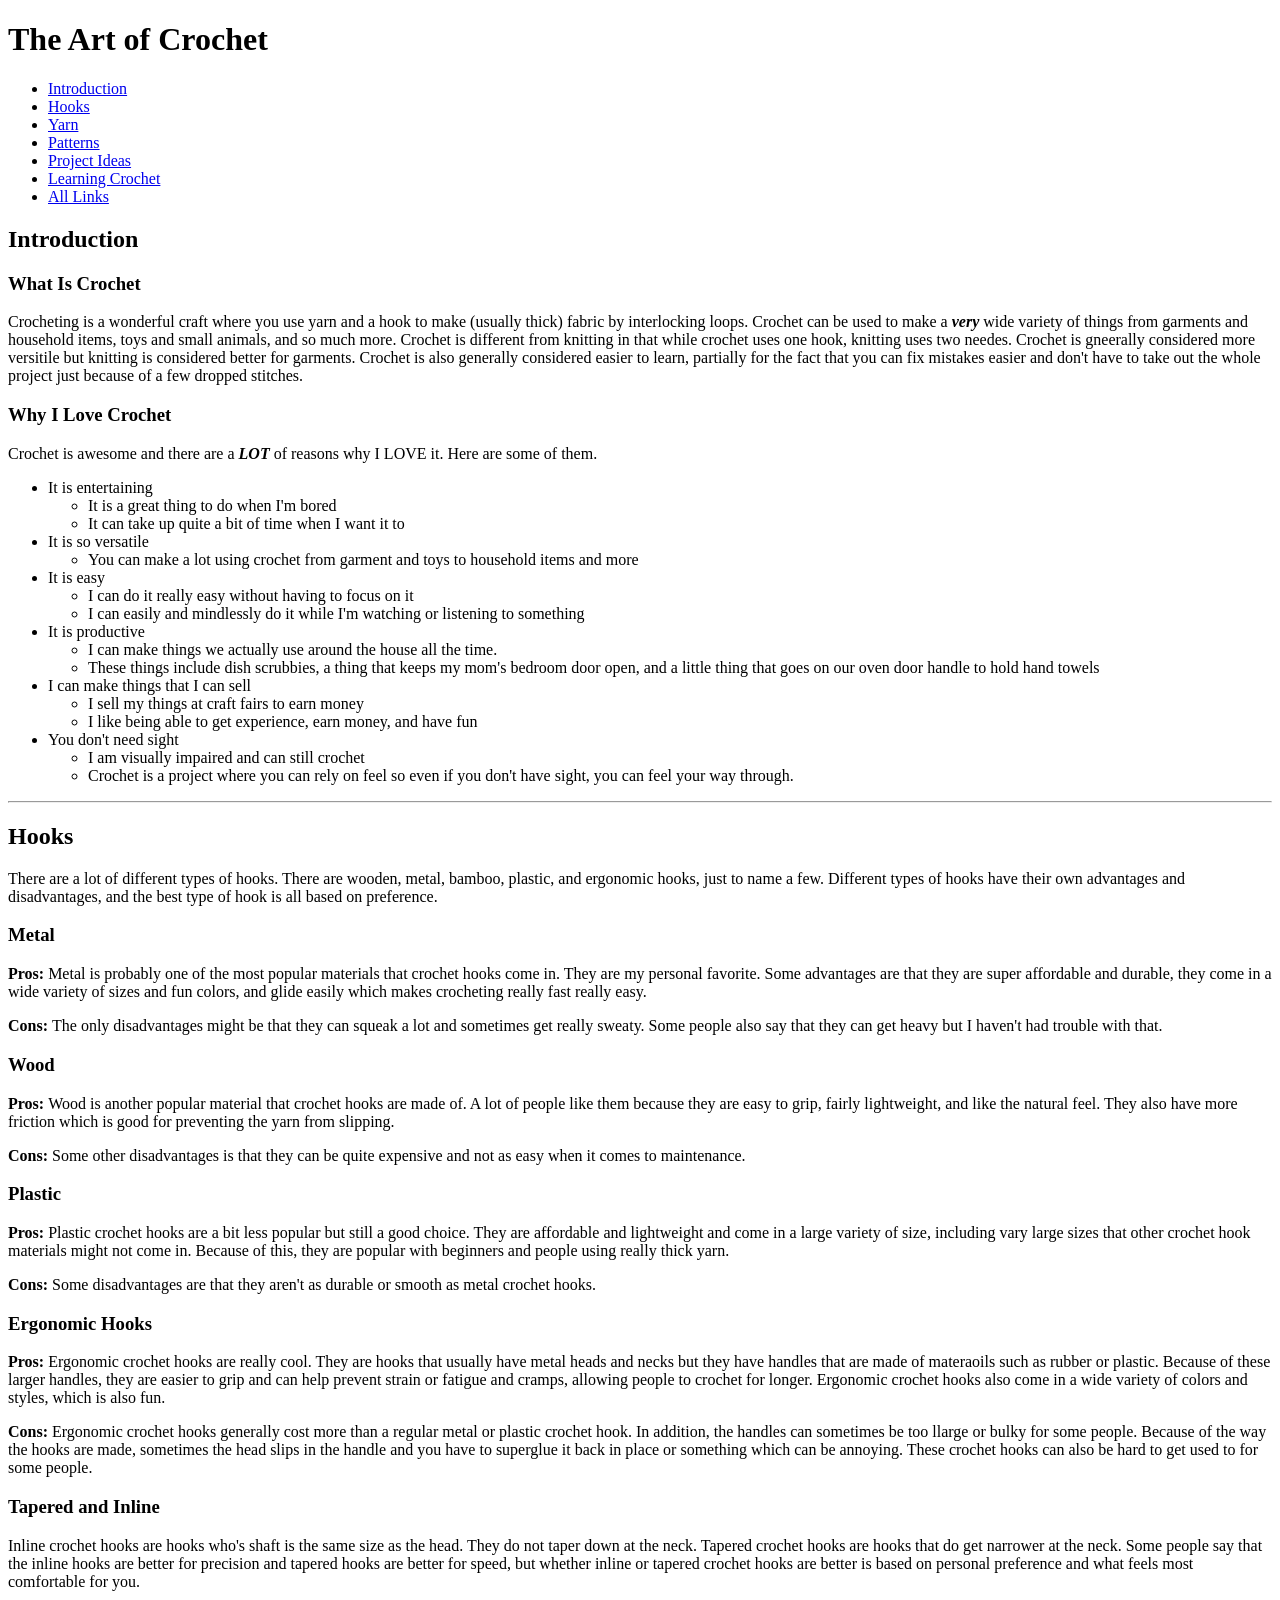
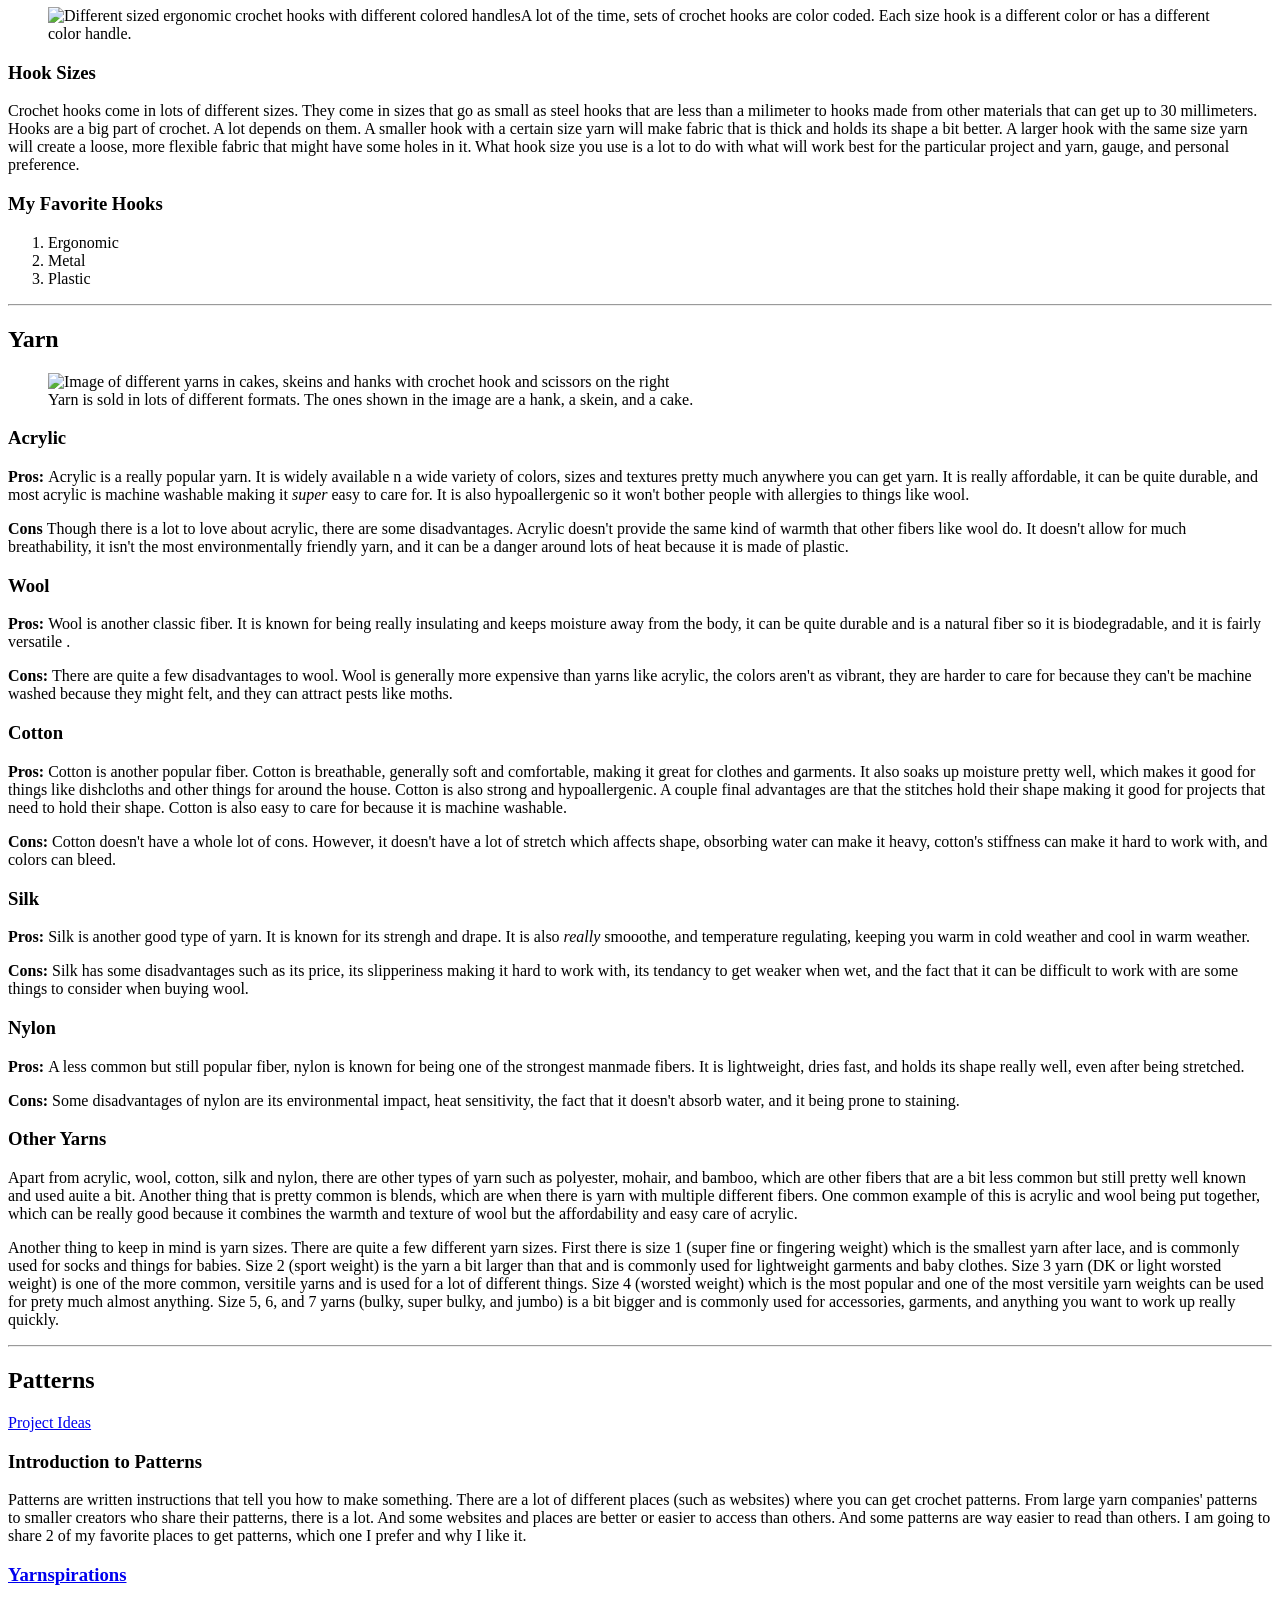
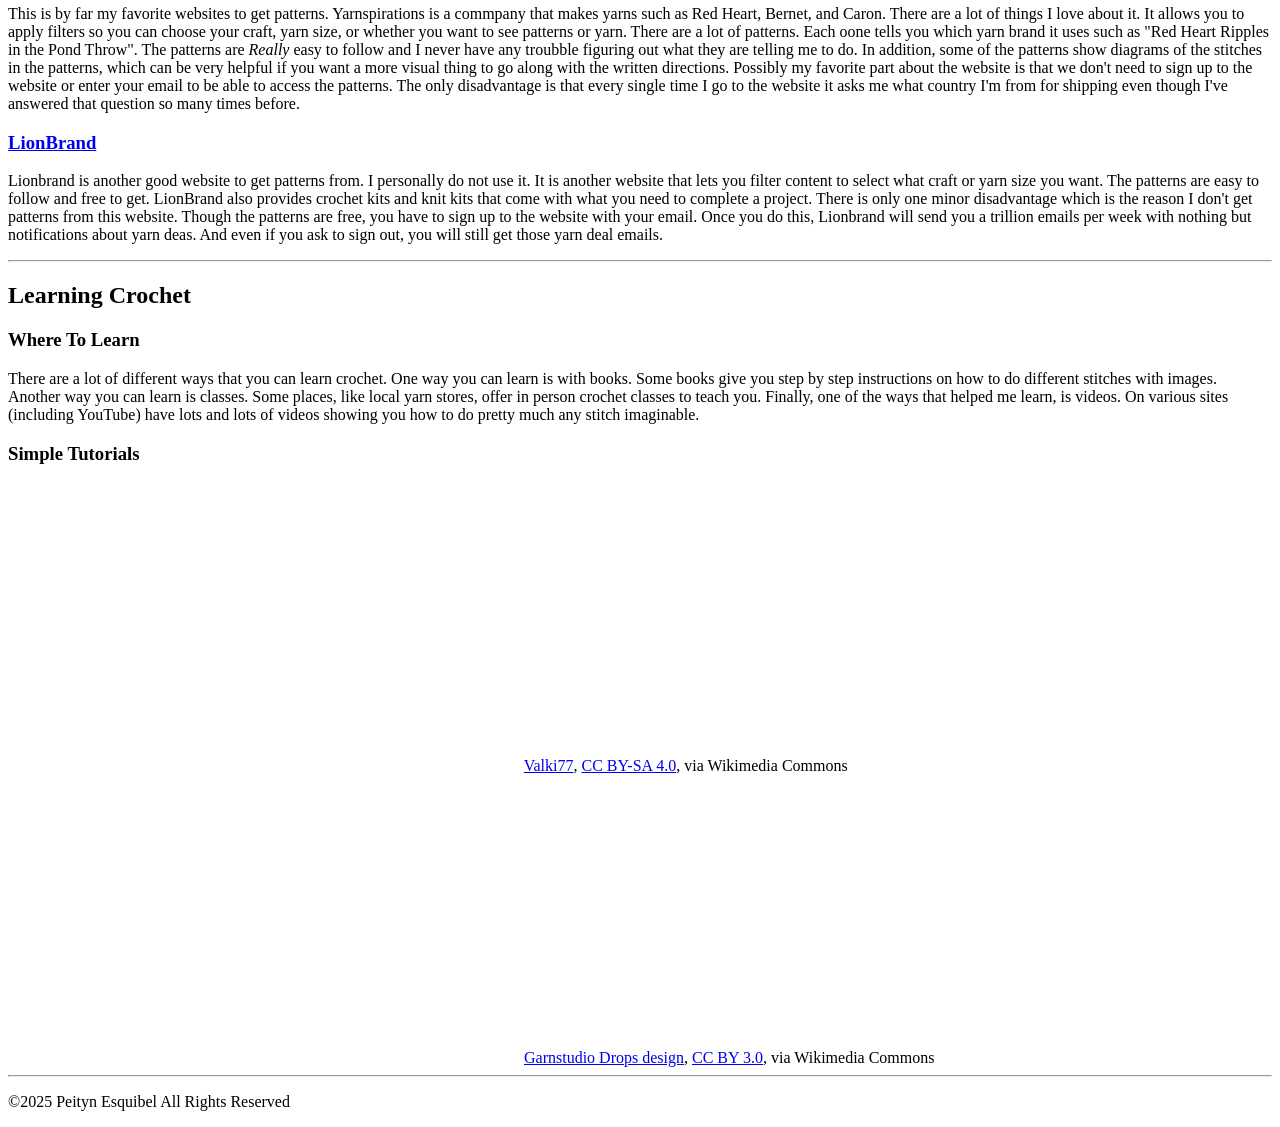
==== index.html @ 26c11d46 "Update and rename Index.html to index.html Changed the i in the file name to a lowercase" ====
<!DOCTYPE html> 
<html> 
<head> 
  <meta charset="utf=8">
  <title>Peityn Unit 5 Project</title> 
  <link rel="stylesheet" href="style.css">
  <link rel="preconnect" href="https://fonts.googleapis.com">
<link rel="preconnect" href="https://fonts.gstatic.com" crossorigin>
<link href="https://fonts.googleapis.com/css2?family=Averia+Serif+Libre:ital,wght@0,300;0,400;0,700;1,300;1,400;1,700&family=Dancing+Script:wght@400..700&display=swap" rel="stylesheet">
</head>
  <meta name="viewport" content="width=device-width" initial-scale=1.0>

<body class="averia-serif-libre-regular">
<header>
  <h1 class="dancing-script">The Art of Crochet</h1>
</header>
<div class="wrapper">
  <div class="sidebar">
  <nav>
    <ul>
	  <li><a href="#Introduction">Introduction</a></li>
	  <li><a href="#Hooks">Hooks</a></li>
	  <li><a href="#Yarn">Yarn</a></li>
	  <li><a href="#Patterns">Patterns</a></li>
	  <li><a href="project_ideas.html">Project Ideas</a></li>
	  <li><a href="#LearningCrochet">Learning Crochet</a></li>
	  <li><a href="All Links.html">All Links</a></li>
	</ul>
  </nav>
  </div>
<div class="main">
<main>
<section>
  <h2 id="Introduction" tabindex="-1">Introduction</h2>
  <h3 id="whatiscrochet" tabindex="-1">What Is Crochet</h3>
  <p>Crocheting is a wonderful craft where you use yarn and a hook to make (usually thick) fabric by interlocking loops. Crochet can be used to make a <strong><em>very</em></strong> wide variety of things from garments and household items, toys and small animals, and so much more. Crochet is different from knitting in that while crochet uses one hook, knitting uses two needes. Crochet is gneerally considered more versitile but knitting is considered better for garments. Crochet is also generally considered easier to learn, partially for the fact that you can fix mistakes easier and don't have to take out the whole project just because of a few dropped stitches. </p>
  <h3 id="whyilovecrochet" tabindex="-1">Why I Love Crochet</h3>
  <p>Crochet is awesome and there are a <em><strong>LOT</strong></em> of reasons why I LOVE it. Here are some of them.</p>
 <ul>
    <li>It is entertaining</li>
	  <ul>
	    <li>It is a great thing to do when I'm bored</li>
		<li>It can take up quite a bit of time when I want it to</li>
	  </ul>
	<li>It is so versatile</li>
	  <ul>
	    <li>You can make a lot using crochet from garment and toys to household items and more</li>
	  </ul>
	<li>It is easy</li>
	  <ul>
	    <li>I can do it really easy without having to focus on it</li>
		<li>I can easily and mindlessly do it while I'm watching or listening to something</li>
	  </ul>
	<li>It is productive</li>
	  <ul>
	    <li>I can make things we actually use around the house all the time.</li>
		<li>These things include dish scrubbies, a thing that keeps my mom's bedroom door open, and a little thing that goes on our oven door handle to hold hand towels</li>
	  </ul>
	<li>I can make things that I can sell</li>
	  <ul>
	    <li>I sell my things at craft fairs to earn money</li>
		<li>I like being able to get experience, earn money, and have fun</li>
	  </ul>
	<li>You don't need sight</li>
	  <ul>
	    <li>I am visually impaired and can still crochet</li>
		<li>Crochet is a project where you can rely on feel so even if you don't have sight, you can feel your way through. </li>
	  </ul>
   </ul>
</section>
<hr>
<section>
  <h2 id="Hooks" tabindex="-1">Hooks</h2>
  <p>There are a lot of different types of hooks. There are wooden, metal, bamboo, plastic, and ergonomic hooks, just to name a few. Different types of hooks have their own advantages and disadvantages, and the best type of hook is all based on preference. 
  <h3 id="metal" tabindex="-1">Metal</h3>
  <p><strong>Pros: </strong>Metal is probably one of the most popular materials that crochet hooks come in. They are my personal favorite. Some advantages are that they are super affordable and durable, they come in a wide variety of sizes and fun colors, and glide easily which makes crocheting really fast really easy.</p>
  <p><strong>Cons: </strong>The only disadvantages might be that they can squeak a lot and sometimes get really sweaty. Some people also say that they can get heavy but I haven't had trouble with that.</p>
  <h3 id="wood" tabindex="-1">Wood</h3>
  <p><strong>Pros: </strong>Wood is another popular material that crochet hooks are made of. A lot of people like them because they are easy to grip, fairly lightweight, and like the natural feel. They also have more friction which is good for preventing the yarn from slipping.</p>
  <p><strong>Cons: </strong>Some other disadvantages is that they can be quite expensive and not as easy when it comes to maintenance. </p>
  <h3 id="plastic" tabindex="-1">Plastic</h3>
  <p><strong>Pros: </strong>Plastic crochet hooks are a bit less popular but still a good choice. They are affordable and lightweight and come in a large variety of size, including vary large sizes that other crochet hook materials might not come in. Because of this, they are popular with beginners and people using really thick yarn.</p>
  <p><strong>Cons:</strong> Some disadvantages are that they aren't as durable or smooth as metal crochet hooks.</p>
  <h3 id="ergonomic" tabindex="-1">Ergonomic Hooks</h3>
  <p><strong>Pros: </strong>Ergonomic crochet hooks are really cool. They are hooks that usually have metal heads and necks but they have handles that are made of materaoils such as rubber or plastic. Because of these larger handles, they are easier to grip and can help prevent strain or fatigue and cramps, allowing people to crochet for longer. Ergonomic crochet hooks also come in a wide variety of colors and styles, which is also fun.</p>
  <p><strong>Cons:</strong> Ergonomic crochet hooks generally cost more than a regular metal or plastic crochet hook. In addition, the handles can sometimes be too llarge or bulky for some people. Because of the way the hooks are made, sometimes the head slips in the handle and you have to superglue it back in place or something which can be annoying. These crochet hooks can also be hard to get used to for some people. 
  <h3 id="taperedandinline" tabindex="-1">Tapered and Inline</h3>
  <p>Inline crochet hooks are hooks who's shaft is the same size as the head. They do not taper down at the neck. Tapered crochet hooks are hooks that do get narrower at the neck. Some people say that the inline hooks are better for precision and tapered hooks are better for speed, but whether inline or tapered crochet hooks are better is based on personal preference and what feels most comfortable for you.</p>
</section>
<section>
   <figure><img src="https://media.istockphoto.com/id/1270649618/photo/crochet-needles.jpg?s=2048x2048&w=is&k=20&c=kgBVEA3wsOSxVrIxVQvu-FNpWqi7jMq0jNkDxU8oBSI=" 
  alt="Different sized ergonomic crochet hooks with different colored handles"
  <figcaption>A lot of the time, sets of crochet hooks are color coded. Each size hook is a different color or has a different color handle.</figcaption></figure>
  <h3 id="hooksizes">Hook Sizes</h3>
  <p>Crochet hooks come in lots of different sizes. They come in sizes that go as small as steel hooks that are less than a milimeter to hooks made from other materials that can get up to 30 millimeters. Hooks are a big part of crochet. A lot depends on them. A smaller hook with a certain size yarn will make fabric that is thick and holds its shape a bit better. A larger hook with the same size yarn will create a loose, more flexible fabric that might have some holes in it. What hook size you use is a lot to do with what will work best for the particular project and yarn, gauge, and personal preference.</p>
</section>
<section>
  <h3 id="myfavoritehooks" tabindex="-1">My Favorite Hooks</h3>
  <ol>
    <li>Ergonomic</li>
	<li>Metal</li>
	<li>Plastic</li>
  </ol>
</section>
  <hr>
<section>
  <h2 id="Yarn" tabindex="-1">Yarn</h2>
  <figure><img src="https://images.pexels.com/photos/2767667/pexels-photo-2767667.jpeg?_gl=1*1ynjlus*_ga*NDg3NTEyMjY0LjE3NjE3NTUzNTE.*_ga_8JE65Q40S6*czE3NjE3NTUzNTAkbzEkZzEkdDE3NjE3NTYxMTYkajU5JGwwJGgw"
  width="500" length="500"
  alt="Image of different yarns in cakes, skeins and hanks with crochet hook and scissors on the right">
  <figcaption>Yarn is sold in lots of different formats. The ones shown in the image are a hank, a skein, and a cake.</figcaption></figure>
  <h3 id="acrylic" tabindex="-1">Acrylic</h3>
  <p><strong>Pros: </strong>Acrylic is a really popular yarn. It is widely available n a wide variety of colors, sizes and textures pretty much anywhere you can get yarn. It is really affordable, it can be quite durable, and most acrylic is machine washable making it <em>super</em> easy to care for. It is also hypoallergenic so it won't bother people with allergies to things like wool.</p>
  <p><strong>Cons </strong>Though there is a lot to love about acrylic, there are some disadvantages. Acrylic doesn't provide the same kind of warmth that other fibers like wool do. It doesn't allow for much breathability, it isn't the most environmentally friendly yarn, and it can be a danger around lots of heat because it is made of plastic. 
</section>
<section>
  <h3 id="wool" tabindex="-1">Wool</h3>
  <p><strong>Pros: </strong>Wool is another classic fiber. It is known for being really insulating and keeps moisture away from the body, it can be quite durable and is a natural fiber so it is biodegradable, and it is fairly versatile .</p>
  <p><strong>Cons: </strong>There are quite a few disadvantages to wool. Wool is generally more expensive than yarns like acrylic, the colors aren't as vibrant, they are harder to care for because they can't be machine washed because they might felt, and they can attract pests like moths.</p>
</section>
<section>
  <h3 id="cotton" taabindex="=1">Cotton</h3>
  <p><strong>Pros: </strong>Cotton is another popular fiber. Cotton is breathable, generally soft and comfortable, making it great for clothes and garments. It also soaks up moisture pretty well, which makes it good for things like dishcloths and other things for around the house. Cotton is also strong and hypoallergenic. A couple final advantages are that the stitches hold their shape making it good for projects that need to hold their shape. Cotton is also easy to care for because it is machine washable. </p>
  <p><strong>Cons: </strong>Cotton doesn't have a whole lot of cons. However, it doesn't have a lot of stretch which affects shape, obsorbing water can make it heavy, cotton's stiffness can make it hard to work with, and colors can bleed. 
</section>
<section>
  <h3 id="silk" tabindex="-1">Silk</h3>
  <p><strong>Pros: </strong>Silk is another good type of yarn. It is known for its strengh and drape. It is also <em>really</em> smooothe, and temperature regulating, keeping you warm in cold weather and cool in warm weather.</p>
  <p><strong>Cons: </strong>Silk has some disadvantages such as its price, its slipperiness making it hard to work with, its tendancy to get weaker when wet, and the fact that it can be difficult to work with are some things to consider when buying wool.</p>
</section>
<section>
  <h3 id="nylon"tabindex="-1">Nylon</h3>
  <p><strong>Pros: </strong> A less common but still popular fiber, nylon is known for being one of the strongest manmade fibers. It is lightweight, dries fast, and holds its shape really well, even after being stretched.</p>
  <p><strong>Cons: </strong>Some disadvantages of nylon are its environmental impact, heat sensitivity, the fact that it doesn't absorb water, and it being prone to staining.</p>
</section>
<section>
  <h3 id="otheryarns" tabindex="-1">Other Yarns</h3>
  <p>Apart from acrylic, wool, cotton, silk and nylon, there are other types of yarn such as polyester, mohair, and bamboo, which are other fibers that are a bit less common but still pretty well known and used auite a bit. Another thing that is pretty common is blends, which are when there is yarn with multiple different fibers. One common example of this is acrylic and wool being put together, which can be really good because it combines the warmth and texture of wool but the affordability and easy care of acrylic.</p>
  <p>Another thing to keep in mind is yarn sizes. There are quite a few different yarn sizes. First there is size 1 (super fine or fingering weight) which is the smallest yarn after lace, and is commonly used for socks and things for babies. Size 2 (sport weight) is the yarn a bit larger than that and is commonly used for lightweight garments and baby clothes. Size 3 yarn (DK or light worsted weight) is one of the more common, versitile yarns and is used for a lot of different things. Size 4 (worsted weight) which is the most popular and one of the most versitile yarn weights can be used for prety much almost anything. Size 5, 6, and 7 yarns (bulky, super bulky, and jumbo) is a bit bigger and is commonly used for accessories, garments, and anything you want to work up really quickly. 
</section>
<hr>
<section>
  <h2 id="Patterns" tabindex="-1">Patterns </h2>
  <a href="project_ideas.html"> Project Ideas </a>
  <h3 id="introductiontopatterns" tabindex="-1">Introduction to Patterns</h3>
  <p>Patterns are written instructions that tell you how to make something. There are a lot of different places (such as websites) where you can get crochet patterns. From large yarn companies' patterns to smaller creators who share their patterns, there is a lot. And some websites and places are better or easier to access than others. And some patterns are way easier to read than others. I am going to share 2 of my favorite places to get patterns, which one I prefer and why I like it.</p>
  <h3 id="Yarnspirations" tabindex="-1"><a href="https://www.yarnspirations.com/search?q=red%20heart%20granny%20square%20&type=null&filter.p.product_type=Yarn&sort_by=relevance&utm_source=google&utm_medium=cpc&utm_campaign=US&CA_Sales_Sales_PMax_NP&utm_ad=&utm_term=&matchtype=&device=c&GeoLoc=9033604&placement=&network=x&campaign_id=22011502714&adset_id=&ad_id=&ad_type=&item_id=&product_country=&gclid=EAIaIQobChMIo9jtxOnOkAMVeymtBh0exiKvEAAYASAAEgKMEPD_BwE&gad_source=1&gad_campaignid=22001283003&gbraid=0AAAAADiw73IMPq4F6leYvfWLqVcfFZuQR&gclid=EAIaIQobChMIo9jtxOnOkAMVeymtBh0exiKvEAAYASAAEgKMEPD_BwE">Yarnspirations</a></h3>
  <p>This is by far my favorite websites to get patterns. Yarnspirations is a commpany that makes yarns such as Red Heart, Bernet, and Caron. There are a lot of things I love about it. It allows you to apply filters so you can choose your craft, yarn size, or whether you want to see patterns or yarn. There are a lot of patterns. Each oone tells you which yarn brand it uses such as "Red Heart Ripples in the Pond Throw". The patterns are <em>Really</em> easy to follow and I never have any troubble figuring out what they are telling me to do. In addition, some of the patterns show diagrams of the stitches in the patterns, which can be very helpful if you want a more visual thing to go along with the written directions. Possibly my favorite part about the website is that we don't need to sign up to the website or enter your email to be able to access the patterns. The only disadvantage is that every single time I go to the website it asks me what country I'm from for shipping even though I've answered that question so many times before. 
  <h3 id="LionBrand" tabindex="-1"><a href="https://www.lionbrand.com/">LionBrand</a></h3>
  <p>Lionbrand is another good website to get patterns from. I personally do not use it. It is another website that lets you filter content to select what craft or yarn size you want. The patterns are easy to follow and free to get. LionBrand also provides crochet kits and knit kits that come with what you need to complete a project. There is only one minor disadvantage which is the reason I don't get patterns from this website. Though the patterns are free, you have to sign up to the website with your email. Once you do this, Lionbrand will send you a trillion emails per week with nothing but notifications about yarn deas. And even if you ask to sign out, you will still get those yarn deal emails.</p>
</section>
<hr>
<section>
  <h2 id="LearningCrochet" tabindex="-1">Learning Crochet</a></h2>
  <h3 id="wheretolearn" tabindex="-1"> Where To Learn</a></h3>
  <p>There are a lot of different ways that you can learn crochet. One way you can learn is with books. Some books give you step by step instructions on how to do different stitches with images. Another way you can learn is classes. Some places, like local yarn stores, offer in person crochet classes to teach you. Finally, one of the ways that helped me learn, is videos. On various sites (including YouTube) have lots and lots of videos showing you how to do pretty much any stitch imaginable.</p>
  <h3 id="simpletutorials" tabindex="-1">Simple Tutorials</a></h3>
  <iframe src="https://commons.wikimedia.org/wiki/File:Magiczne_k%C3%B3%C5%82ko,_crochet_magic_ring.webm?embedplayer=yes" width="512" height="288" frameborder="0" loading="lazy" allow="autoplay; picture-in-picture" allowfullscreen></iframe>
	<a href="https://commons.wikimedia.org/wiki/File:Magiczne_k%C3%B3%C5%82ko,_crochet_magic_ring.webm">Valki77</a>, <a href="https://creativecommons.org/licenses/by-sa/4.0">CC BY-SA 4.0</a>, via Wikimedia Commons
  <br>
	<iframe src="https://commons.wikimedia.org/wiki/File:How_to_do_Tunisian_(Afghan)_crochet.webm?embedplayer=yes" width="512" height="288" frameborder="0" loading="lazy" allow="autoplay; picture-in-picture" allowfullscreen></iframe>
	<a href="https://commons.wikimedia.org/wiki/File:How_to_do_Tunisian_(Afghan)_crochet.webm">Garnstudio Drops design</a>, <a href="https://creativecommons.org/licenses/by/3.0">CC BY 3.0</a>, via Wikimedia Commons<br>
</section>
</main>
  </div>
</div>
<hr>
<footer>
  <p>&copy;2025 Peityn Esquibel All Rights Reserved</p>
  <p>
</footer>
  </body>
  </html>
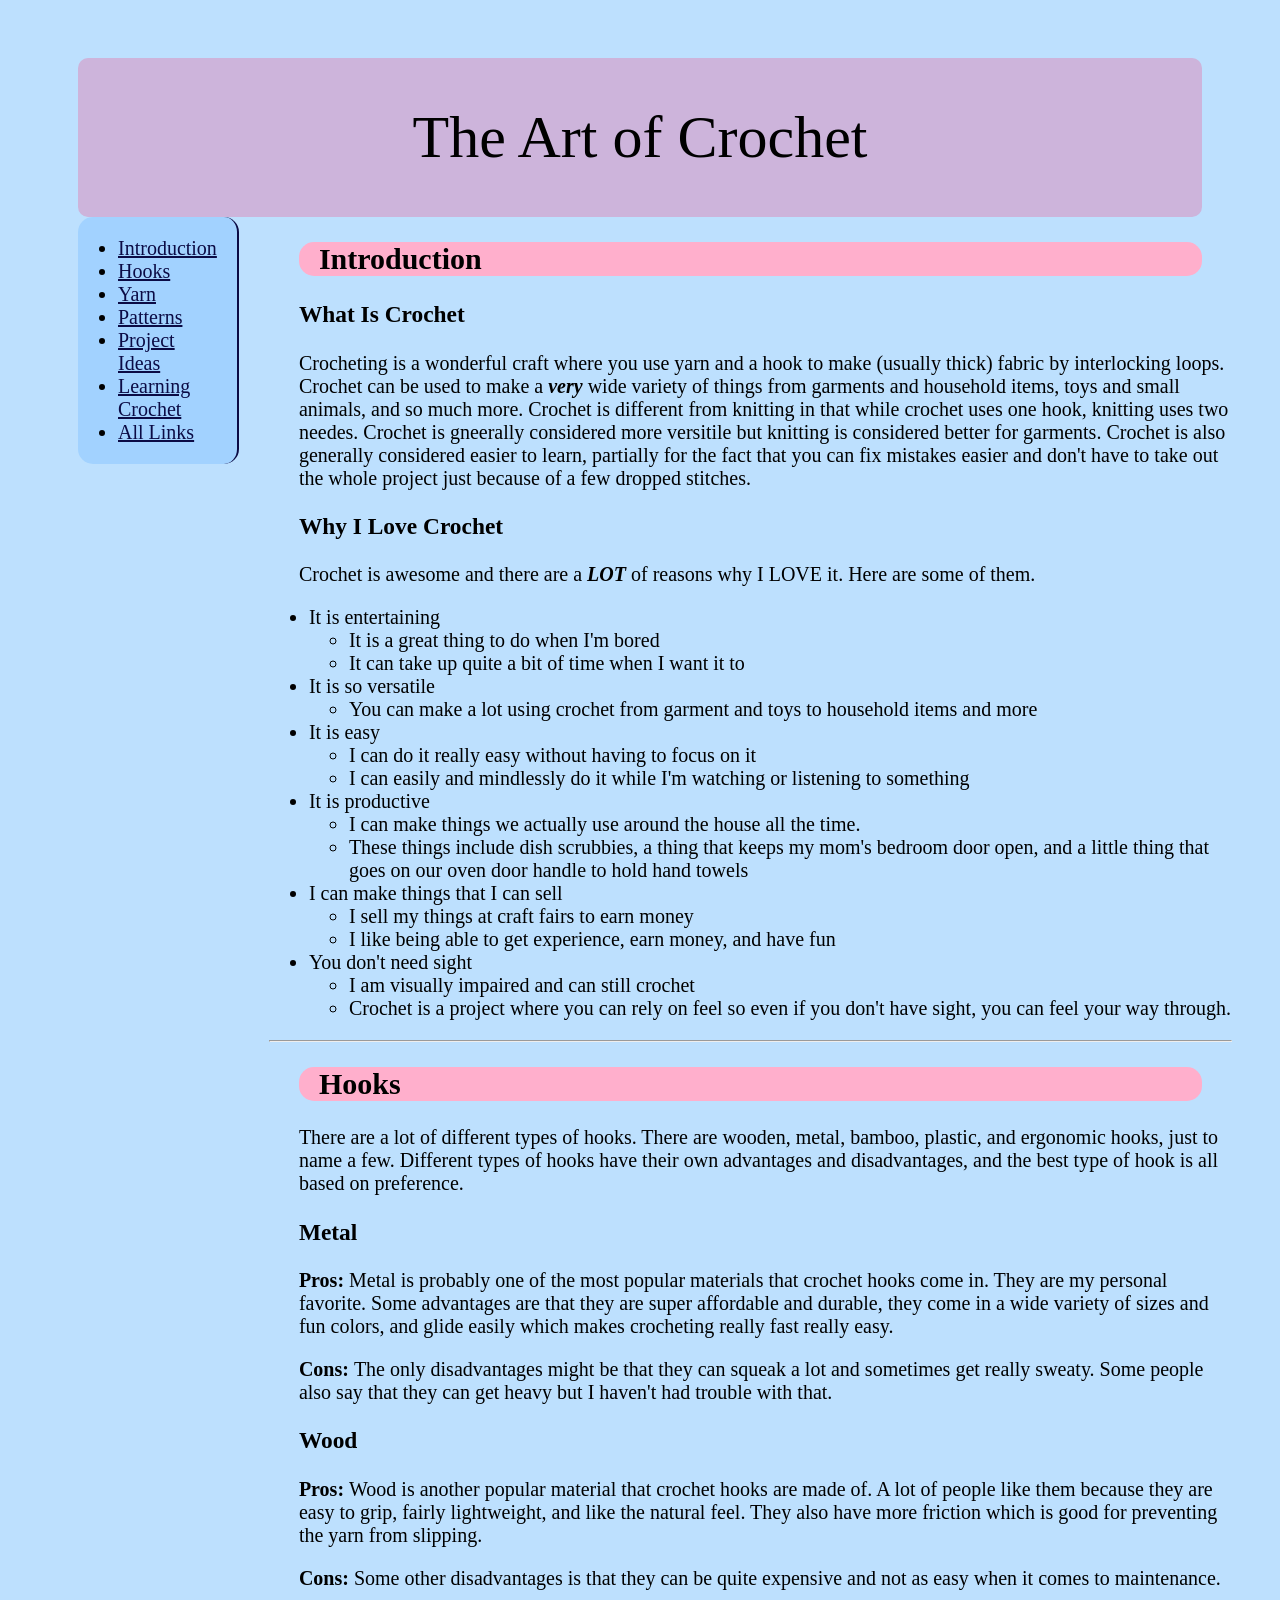
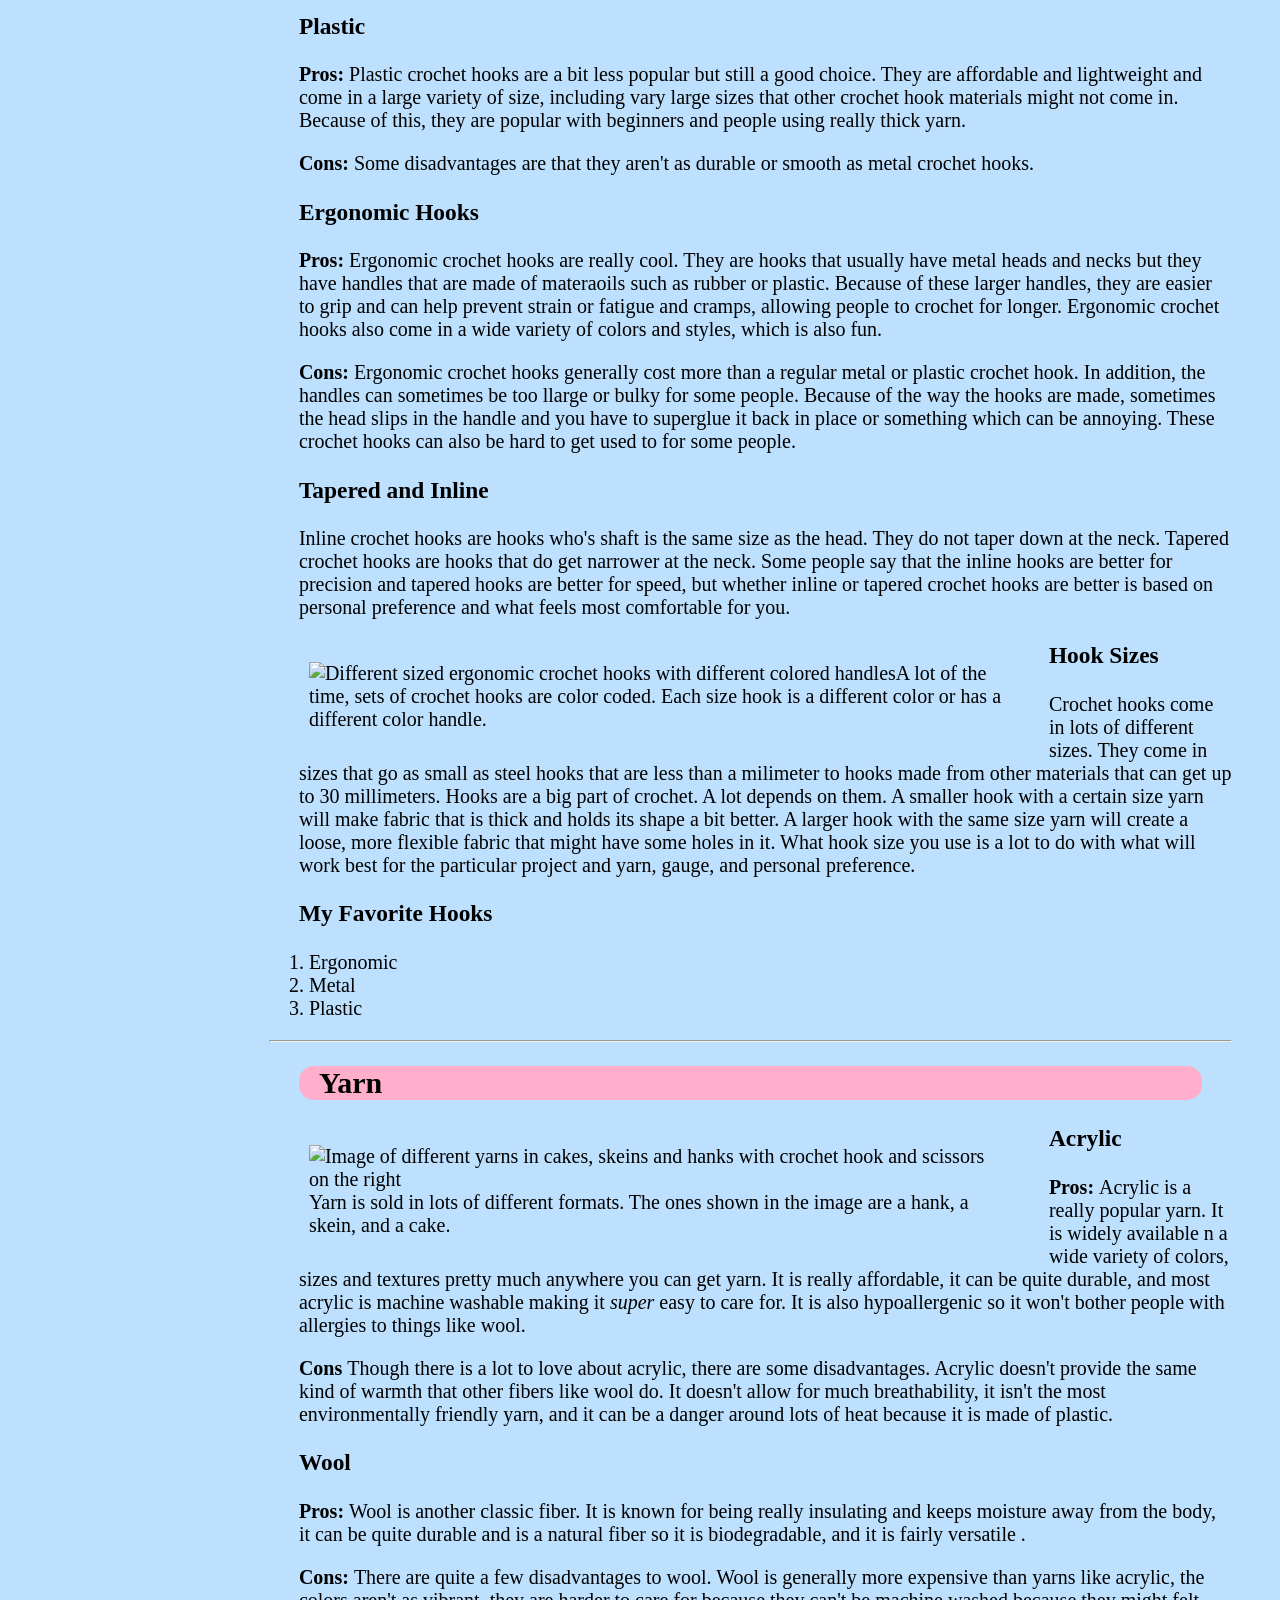
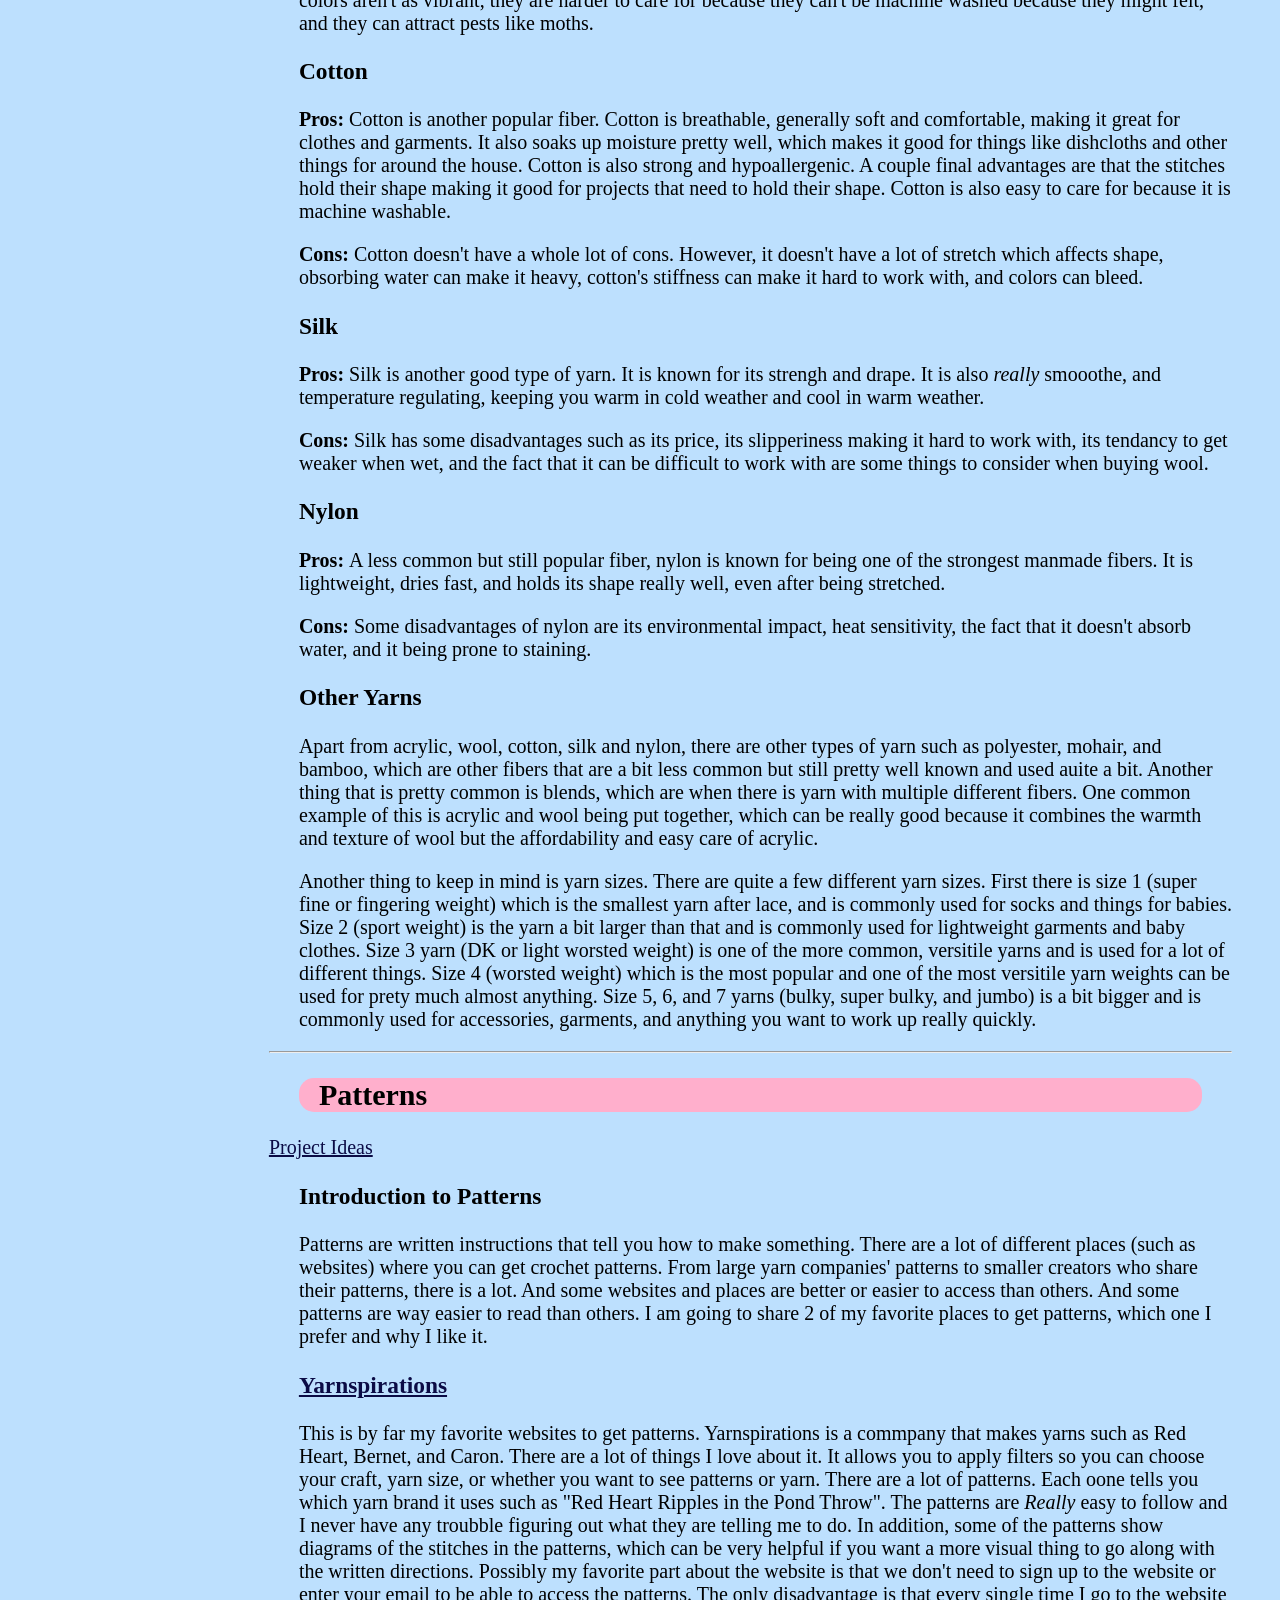
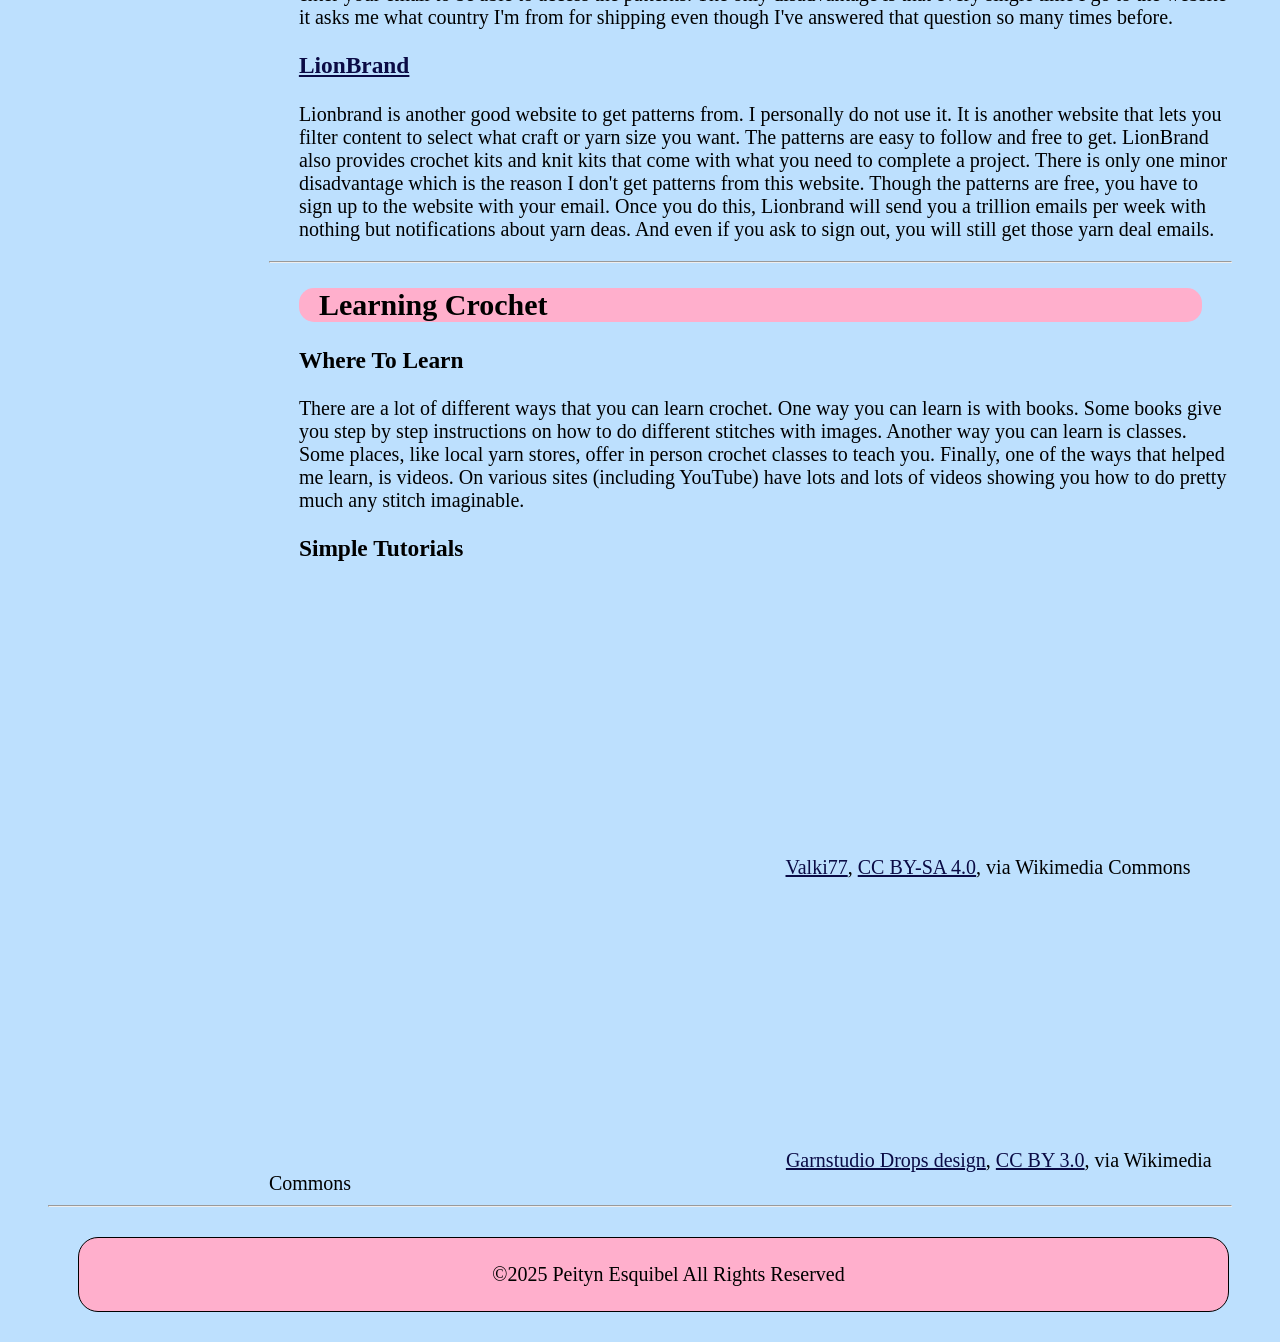
==== commit ad1f9eed: "Update index.html Added meta viewport tag to head" ====
--- a/index.html
+++ b/index.html
@@ -8,7 +8,7 @@
 <link rel="preconnect" href="https://fonts.gstatic.com" crossorigin>
 <link href="https://fonts.googleapis.com/css2?family=Averia+Serif+Libre:ital,wght@0,300;0,400;0,700;1,300;1,400;1,700&family=Dancing+Script:wght@400..700&display=swap" rel="stylesheet">
 </head>
-  <meta name="viewport" content="width=device-width" initial-scale=1.0>
+<meta name="viewport" content="width=device-width, initial-scale=1.0">
 
 <body class="averia-serif-libre-regular">
 <header>
@@ -172,3 +172,4 @@
   </body>
   </html>
   
+
--- a/style.css
+++ b/style.css
@@ -0,0 +1,100 @@
+body { 
+    font-size: 20px;
+	background-color: #bde0fe;
+	padding-top: 50px;
+    padding-left: 40px;
+    padding-right: 40px;
+} 
+.wrapper { 
+    display: flex;
+	gap: 30px;
+	align-items: start;
+} 
+.sidebar { 
+    width: 30%;
+	border-right: 2px solid #0b0b45;
+	border-radius: 15px;
+	background-color: #a2d2ff;
+	padding-right: 20px;
+	position: sticky;
+	top: 0;
+	margin-left: 30px;
+} 
+
+header {
+	text-align: center;
+	background-color: #cdb4db;
+	padding-top: 5px;
+	padding-bottom: 5px;
+	margin-left: 30px;
+	margin-right: 30px;
+	border-radius: 10px;
+	font-size: 30px;
+} 
+figure { 
+	width: 700px;
+	float: left;
+} 
+img { 
+    width: 100%;
+} 
+section { 
+    clear: both;
+} 
+h2 { 
+    background-color: #ffafcc;
+	padding-left: 20px;
+	border-radius: 15px;
+	margin-right: 30px;
+	margin-left: 30px;
+} 
+footer { 
+    text-align: center;
+} 
+a {
+	color: #0b0b45;
+} 
+.gallerywrapper { 
+    display: flex;
+	gap: 20px;
+	flex-wrap: wrap;
+} 
+.gallerywrapper img { 
+	max-height: 100%;
+	min-width: 100%;
+	object-fit: cover;
+	vertical-align: bottom;
+} 
+.gallerywrapper li { 
+    height: 40vh;
+	flex-grow: 1;
+	list-style-type: none;
+} 
+footer {
+	background-color: #ffafcc;
+	padding-top: 5px;
+	padding-bottom: 5px;
+	margin-left: 30px;
+	margin-right: 3px;
+	margin-top: 30px;
+	margin-bottom: 30px;
+	border: 1px solid black;
+	border-radius: 20px;
+} 
+
+.dancing-script {
+  font-family: "Dancing Script", cursive;
+  font-optical-sizing: auto;
+  font-weight: 200;
+  font-style: normal;
+}
+.averia-serif-libre-regular {
+  font-family: "Averia Serif Libre", serif;
+  font-weight: 400;
+  font-style: normal;
+}
+p {
+	margin-left: 30px;
+} 
+h3{
+	margin-left: 30px;
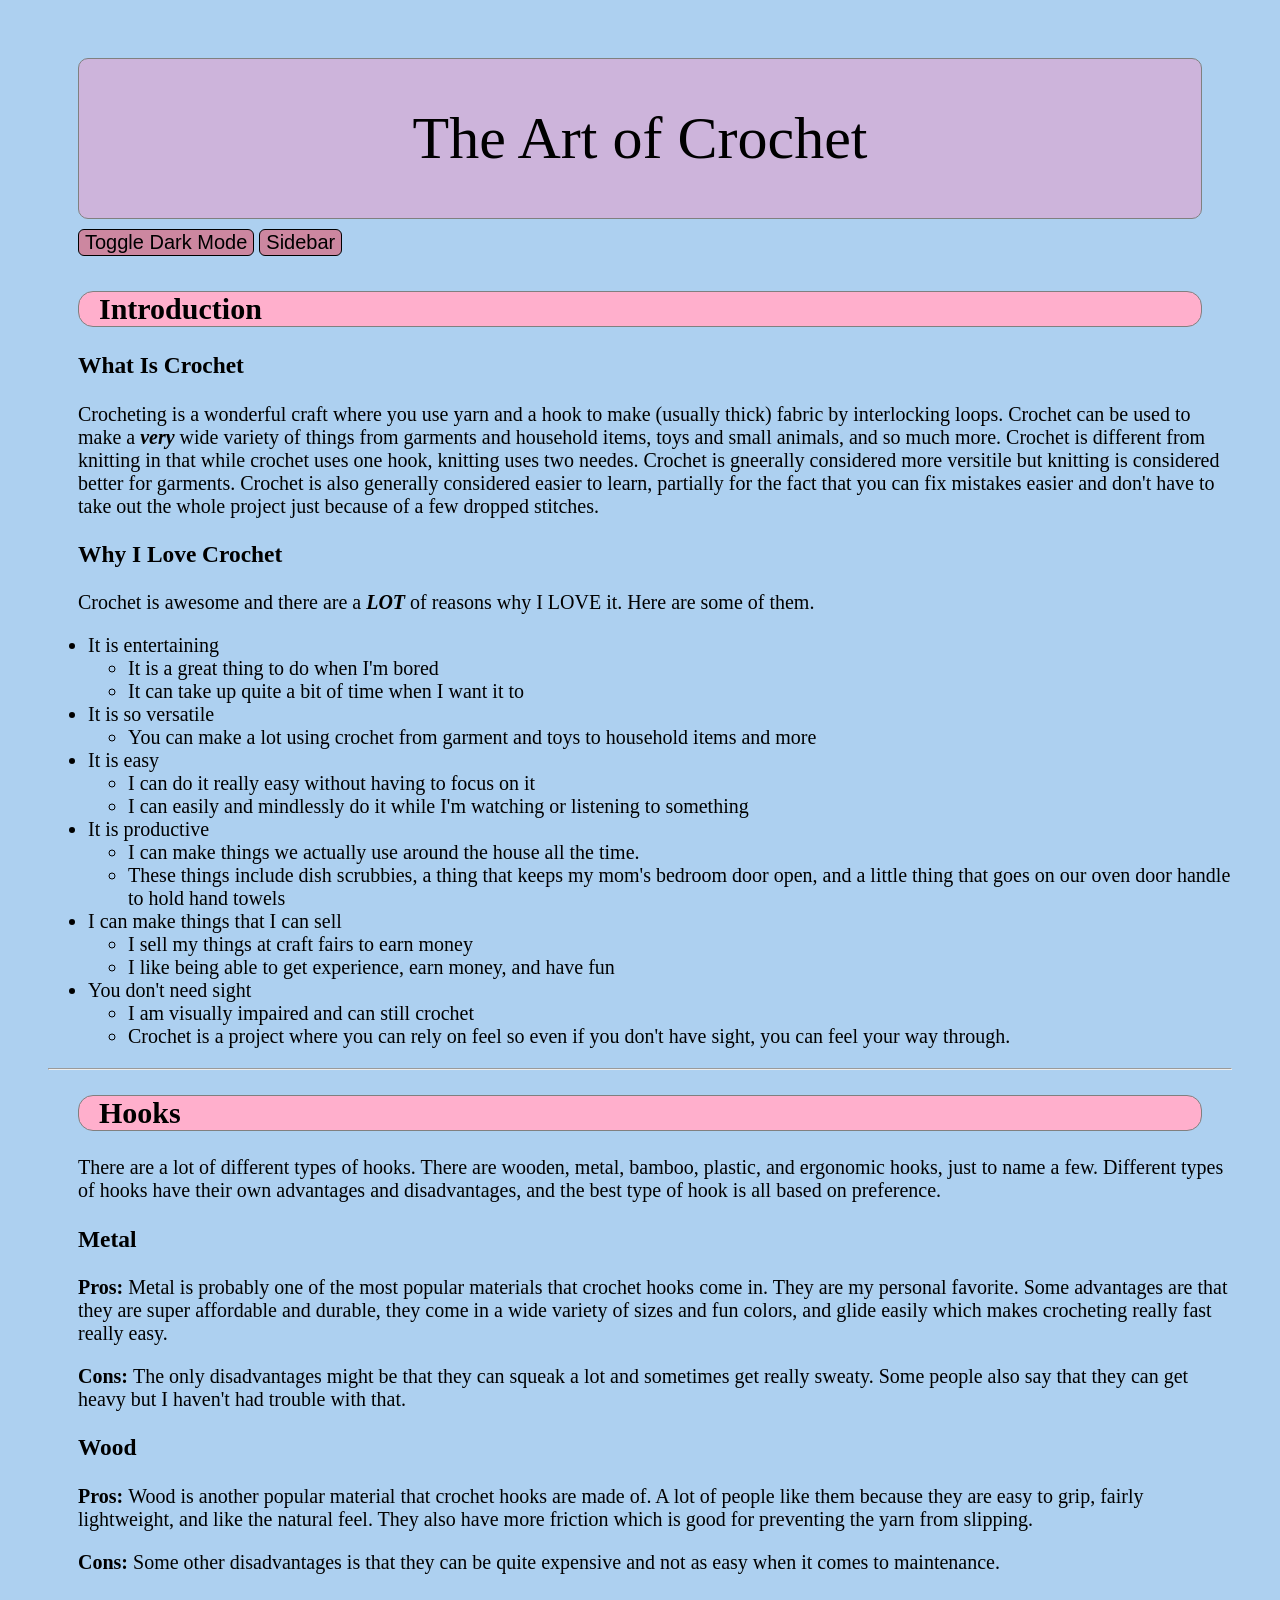
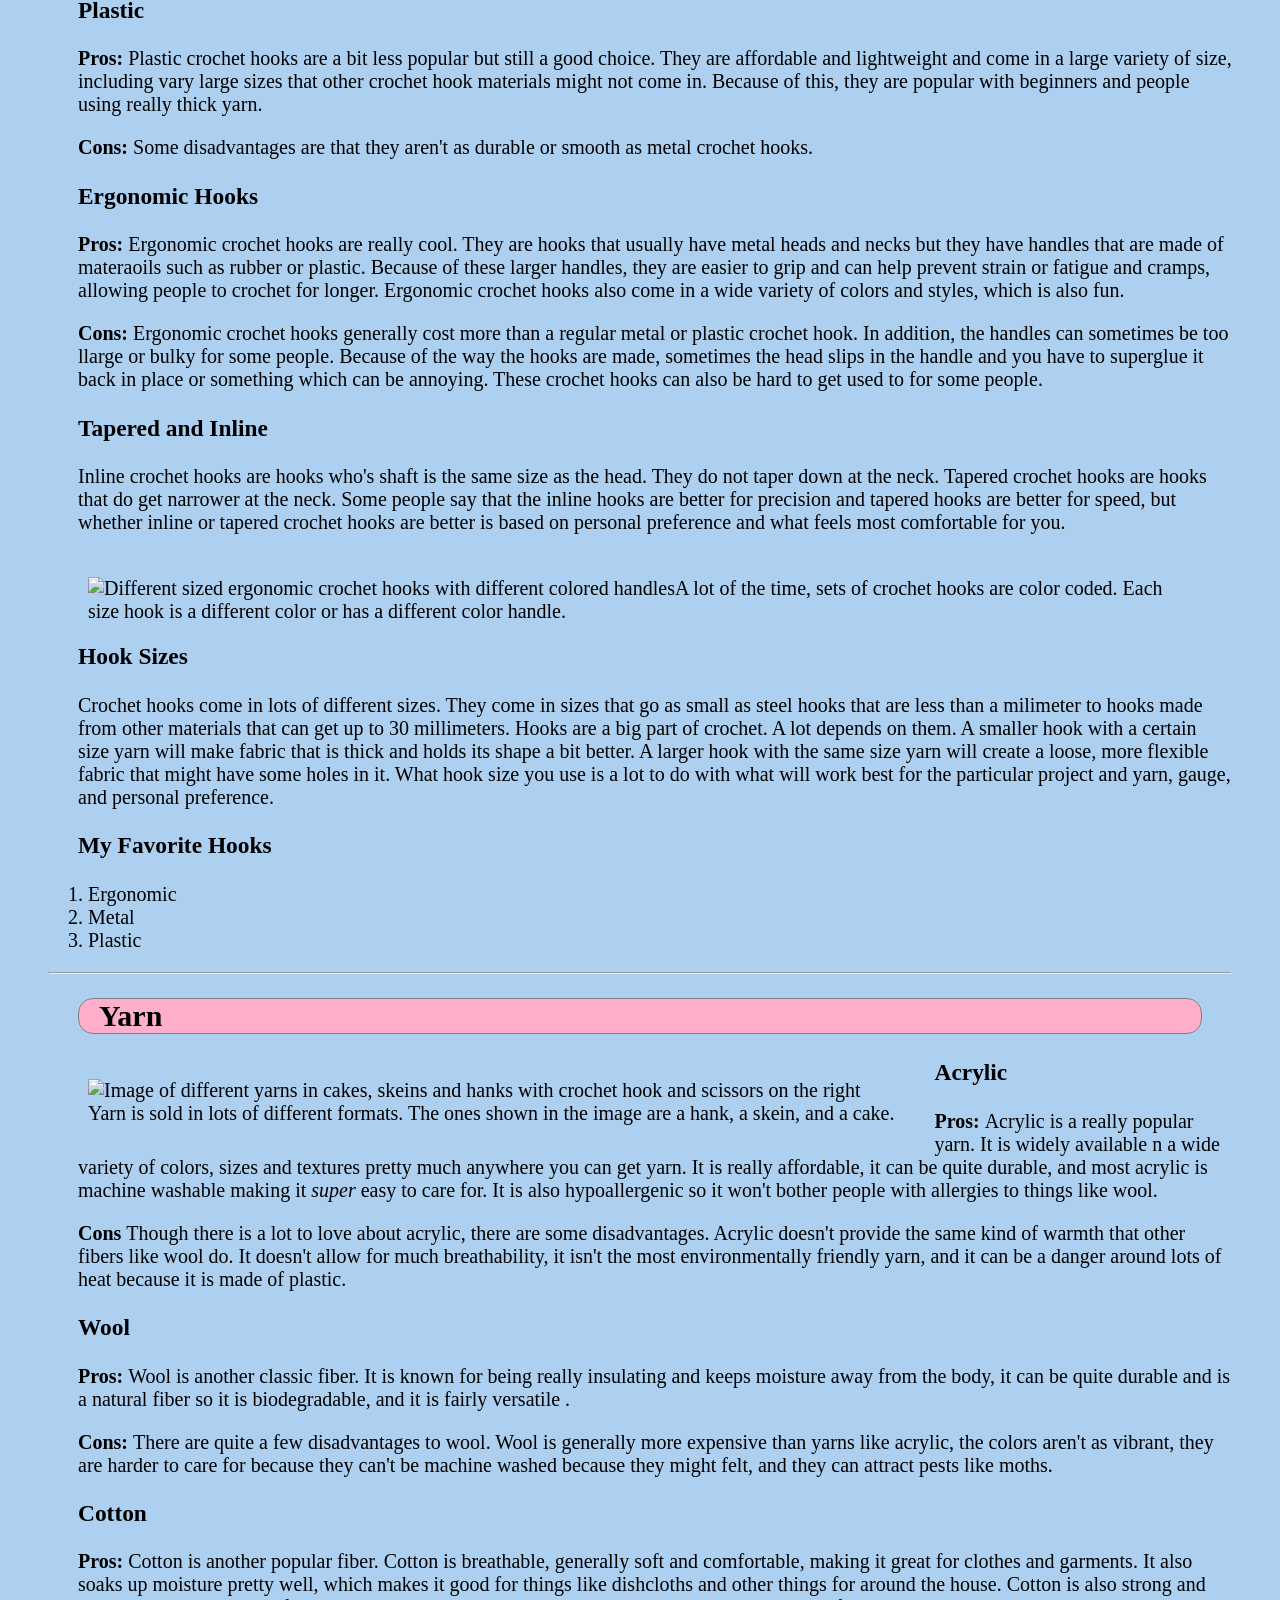
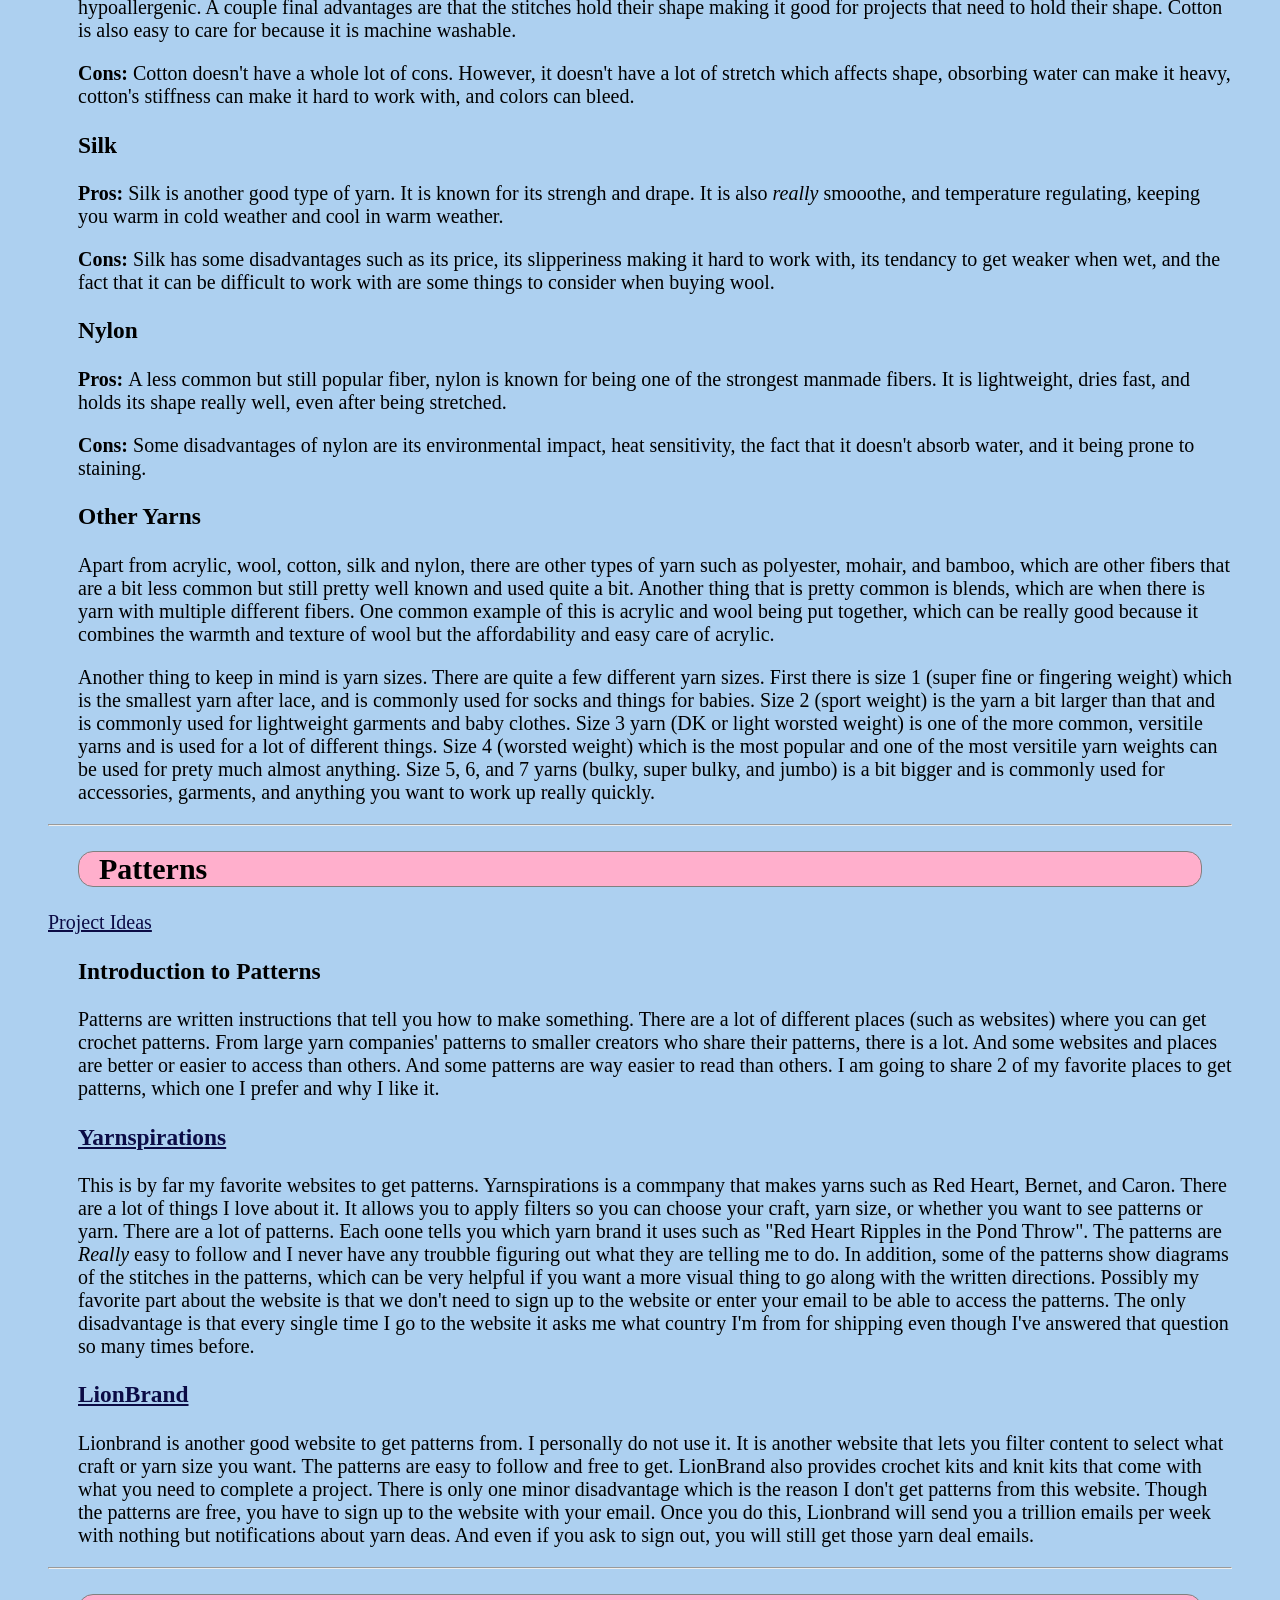
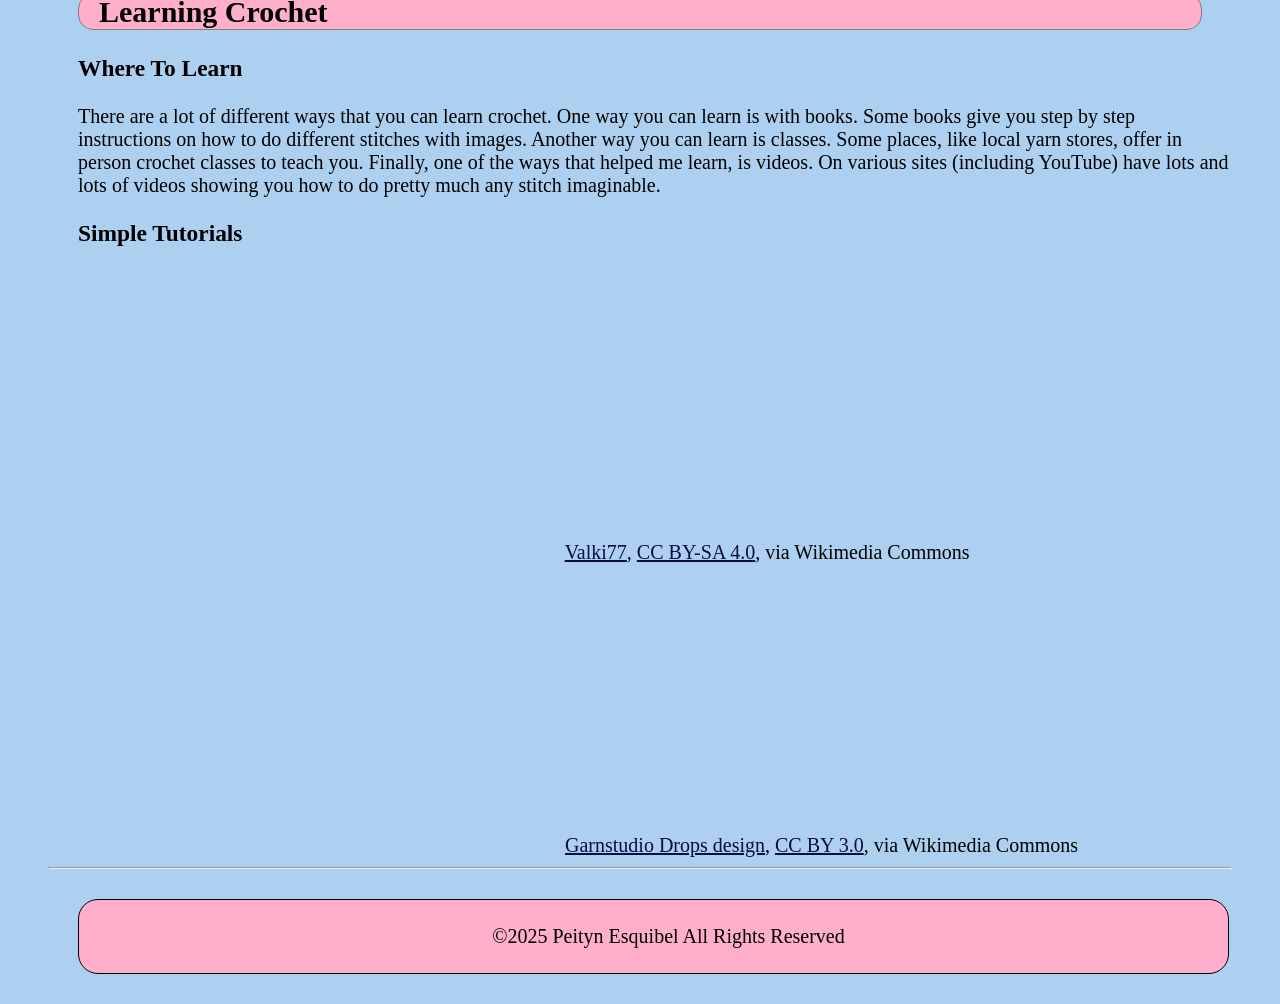
==== commit 76cc5ee5: "Add files via upload" ====
--- a/index.html
+++ b/index.html
@@ -5,17 +5,20 @@
   <title>Peityn Unit 5 Project</title> 
   <link rel="stylesheet" href="style.css">
   <link rel="preconnect" href="https://fonts.googleapis.com">
-<link rel="preconnect" href="https://fonts.gstatic.com" crossorigin>
+  <link rel="preconnect" href="https://fonts.gstatic.com" crossorigin>
+
 <link href="https://fonts.googleapis.com/css2?family=Averia+Serif+Libre:ital,wght@0,300;0,400;0,700;1,300;1,400;1,700&family=Dancing+Script:wght@400..700&display=swap" rel="stylesheet">
+  <meta name="viewport" content="width=device-width, initial-scale=1.0">
 </head>
-<meta name="viewport" content="width=device-width, initial-scale=1.0">
-
+  
 <body class="averia-serif-libre-regular">
 <header>
   <h1 class="dancing-script">The Art of Crochet</h1>
 </header>
+<button id="toggledarkmode">Toggle Dark Mode</button>
+<button id="sidebarbtn">Sidebar</button>
 <div class="wrapper">
-  <div class="sidebar">
+  <div class="sidebar" class="open" id='sidebar_content'>
   <nav>
     <ul>
 	  <li><a href="#Introduction">Introduction</a></li>
@@ -135,7 +138,7 @@
 </section>
 <section>
   <h3 id="otheryarns" tabindex="-1">Other Yarns</h3>
-  <p>Apart from acrylic, wool, cotton, silk and nylon, there are other types of yarn such as polyester, mohair, and bamboo, which are other fibers that are a bit less common but still pretty well known and used auite a bit. Another thing that is pretty common is blends, which are when there is yarn with multiple different fibers. One common example of this is acrylic and wool being put together, which can be really good because it combines the warmth and texture of wool but the affordability and easy care of acrylic.</p>
+  <p>Apart from acrylic, wool, cotton, silk and nylon, there are other types of yarn such as polyester, mohair, and bamboo, which are other fibers that are a bit less common but still pretty well known and used quite a bit. Another thing that is pretty common is blends, which are when there is yarn with multiple different fibers. One common example of this is acrylic and wool being put together, which can be really good because it combines the warmth and texture of wool but the affordability and easy care of acrylic.</p>
   <p>Another thing to keep in mind is yarn sizes. There are quite a few different yarn sizes. First there is size 1 (super fine or fingering weight) which is the smallest yarn after lace, and is commonly used for socks and things for babies. Size 2 (sport weight) is the yarn a bit larger than that and is commonly used for lightweight garments and baby clothes. Size 3 yarn (DK or light worsted weight) is one of the more common, versitile yarns and is used for a lot of different things. Size 4 (worsted weight) which is the most popular and one of the most versitile yarn weights can be used for prety much almost anything. Size 5, 6, and 7 yarns (bulky, super bulky, and jumbo) is a bit bigger and is commonly used for accessories, garments, and anything you want to work up really quickly. 
 </section>
 <hr>
@@ -169,7 +172,7 @@
   <p>&copy;2025 Peityn Esquibel All Rights Reserved</p>
   <p>
 </footer>
+<script src="script.js"></script>
   </body>
   </html>
-  
-
+  
--- a/style.css
+++ b/style.css
@@ -1,24 +1,30 @@
 body { 
     font-size: 20px;
-	background-color: #bde0fe;
+	background-color: #add0f0;
 	padding-top: 50px;
     padding-left: 40px;
     padding-right: 40px;
+	transition: all 0.3s ease;
 } 
 .wrapper { 
     display: flex;
+	flex-direction: row;
 	gap: 30px;
 	align-items: start;
 } 
 .sidebar { 
-    width: 30%;
 	border-right: 2px solid #0b0b45;
 	border-radius: 15px;
-	background-color: #a2d2ff;
+	background-color: #91bce3;
 	padding-right: 20px;
 	position: sticky;
 	top: 0;
 	margin-left: 30px;
+	transition: all 0.3s ease;
+	overflow: hidden;
+	width: 0;
+	opacity: 0;
+	display: none;
 } 
 
 header {
@@ -30,10 +36,14 @@
 	margin-right: 30px;
 	border-radius: 10px;
 	font-size: 30px;
+	border: 1px solid grey;
+	transition: all 0.3s ease;
 } 
 figure { 
-	width: 700px;
 	float: left;
+} 
+iframe {
+	max-width: 100%;
 } 
 img { 
     width: 100%;
@@ -44,12 +54,11 @@
 h2 { 
     background-color: #ffafcc;
 	padding-left: 20px;
+	border: 1px solid grey;
 	border-radius: 15px;
 	margin-right: 30px;
 	margin-left: 30px;
-} 
-footer { 
-    text-align: center;
+	transition: all 0.3s ease;
 } 
 a {
 	color: #0b0b45;
@@ -80,6 +89,8 @@
 	margin-bottom: 30px;
 	border: 1px solid black;
 	border-radius: 20px;
+	text-align: center;
+	transition: all 0.3s ease;
 } 
 
 .dancing-script {
@@ -97,4 +108,105 @@
 	margin-left: 30px;
 } 
 h3{
-	margin-left: 30px;+	margin-left: 30px;
+} 
+@media (max-width: 600px) {
+    .sidebar {
+		width: 100%;
+		position: static;
+	} 
+	.wrapper { 
+	    flex-direction: column;
+		align-items: stretch;
+	}
+	header {
+		margin-left: 0px;
+		margin-right: 0px;
+	} 
+	body {
+		font-size: 30px;
+		padding: 0px;
+	} 
+	footer {
+		margin-left: 0px;
+		margin-right: 0px;
+	} 
+	.sidebar {
+		margin-left: 0px;
+		border-bottom: 2px solid #0b0b45;
+		transition: all 0.3s ease;
+	}
+	h2 {
+		margin-left: 0px;
+		margin-right: 0px;
+	}
+	main {
+		width: 100%;
+	} 
+	.open {
+		height: 300px;
+		opacity: 1;
+		display: block;
+		transition: all 0.3s ease;
+	}
+} 
+body.dark {
+	background-color: #0f222e;
+	color: white;
+} 
+.dark .sidebar {
+	background: #1c344d;
+	color: white;
+	border-right: 2px solid #a2d2ff;
+} 
+.dark header {
+	background-color: #473352;
+	color: white;
+} 
+.dark h2 {
+	background-color: #542436;
+	color: white;
+}
+.dark a {
+	color: white;
+}
+.dark footer {
+	background-color: #6b2a41;
+	color: white;
+} 
+.dark h1{
+	background-color: #473352;
+	color: white;
+	transition: all 0.3s ease;
+}
+
+#toggledarkmode {
+	background-color: #cc87a0;
+	border: 1px solid black;
+	font-size: 20px;
+	margin-left: 30px;
+	margin-top: 10px;
+	margin-bottom: 10px;
+	border-radius: 6px;
+} 
+#sidebarbtn {
+	background-color: #cc87a0;
+	border: 1px solid black;
+	font-size: 20px;
+	border-radius: 6px;
+	margin-top: 2SS0px;
+}
+
+@media (min-width: 601px){
+    .main {
+	    flex-grow: 1;
+	    flex-basis: 0;
+	    flex-shrink: 1;
+    }
+	.open {
+	  width: 10%;
+	  opacity: 1;
+	  display: block;
+	  transition: all 0.5s ease;
+	}
+}
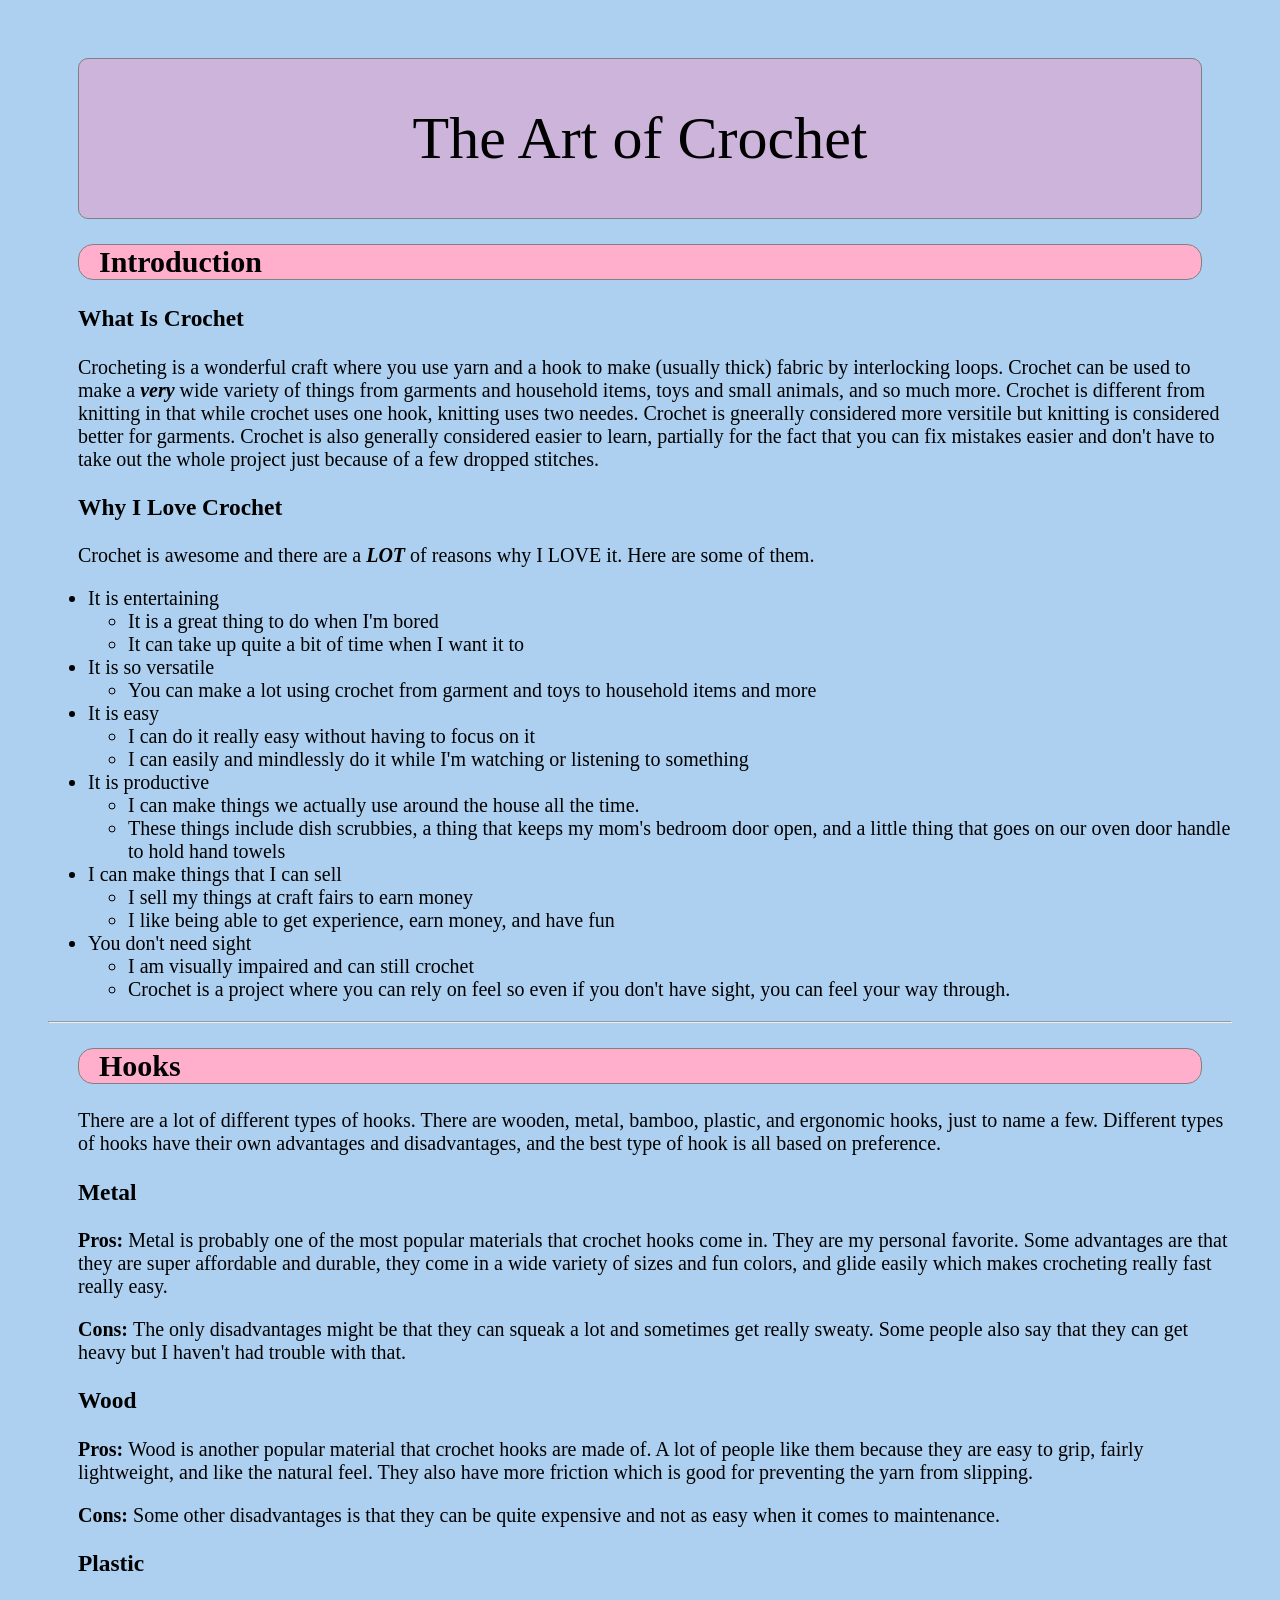
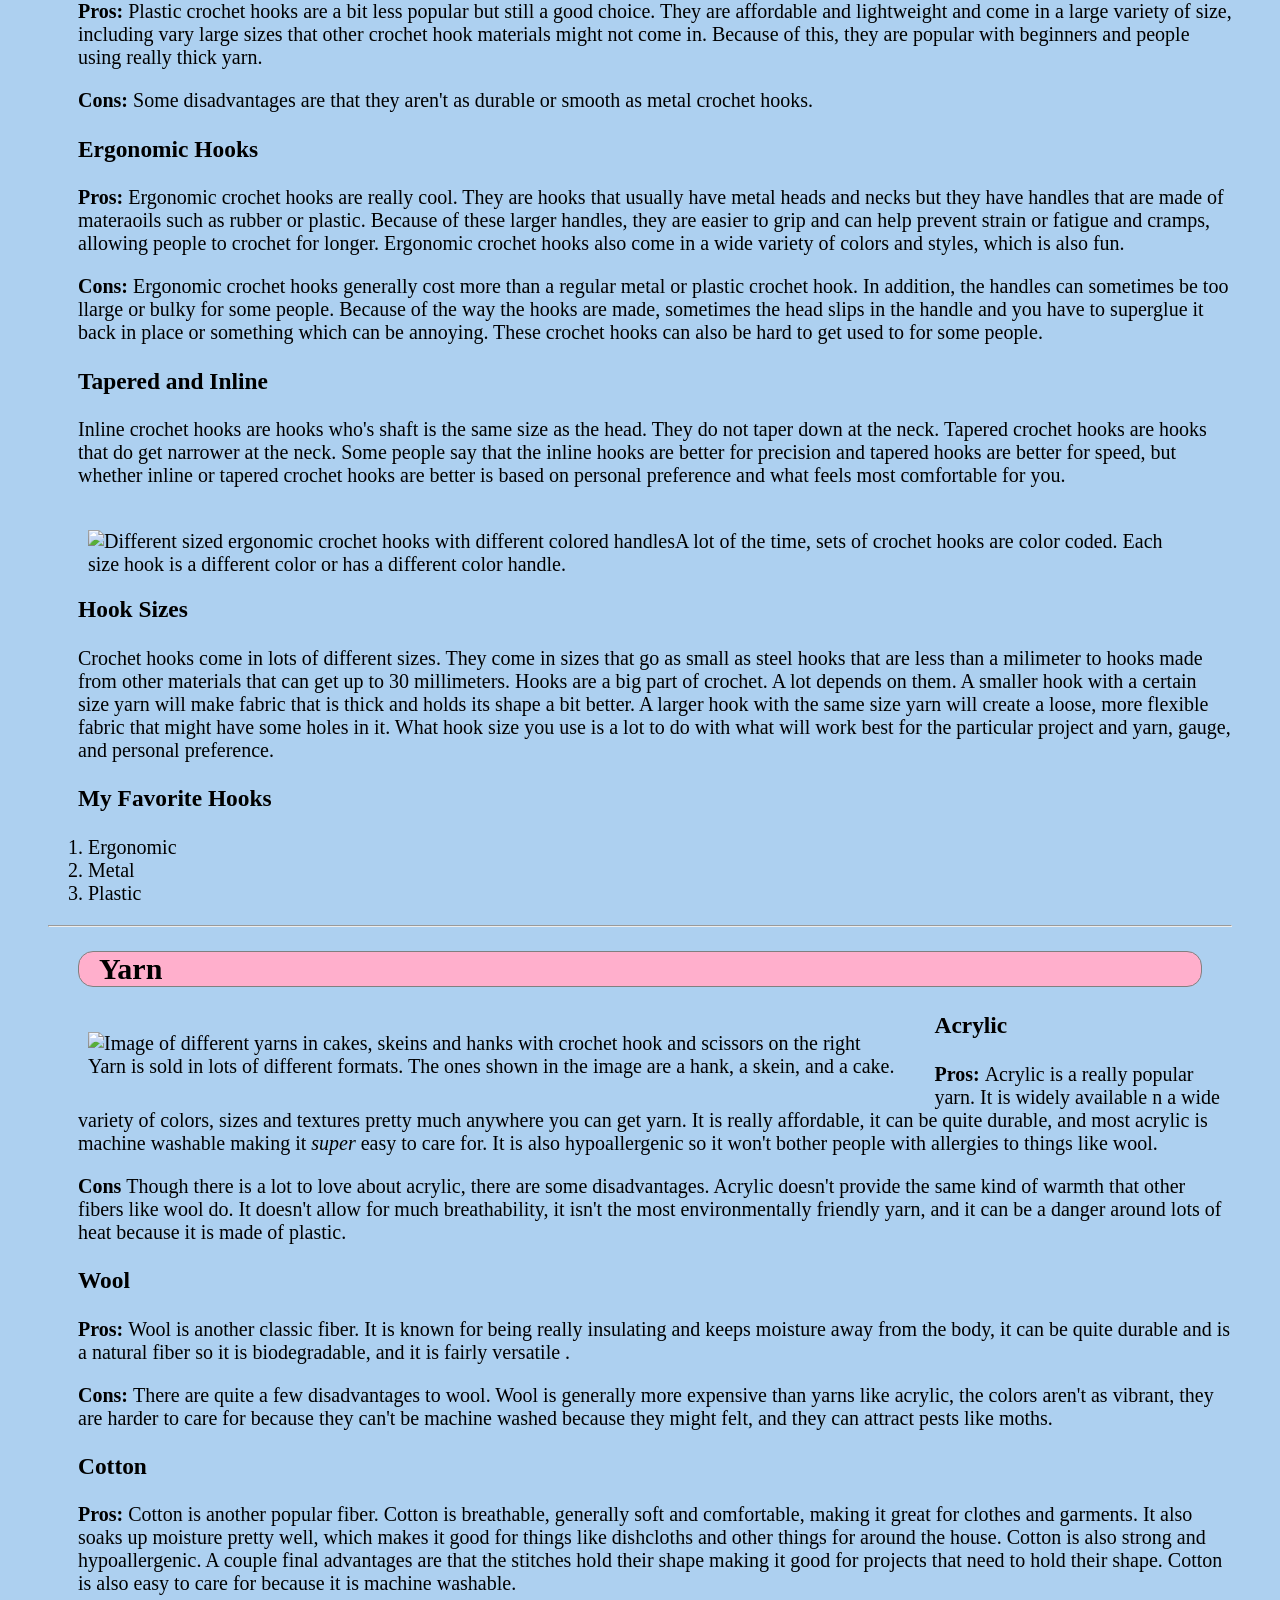
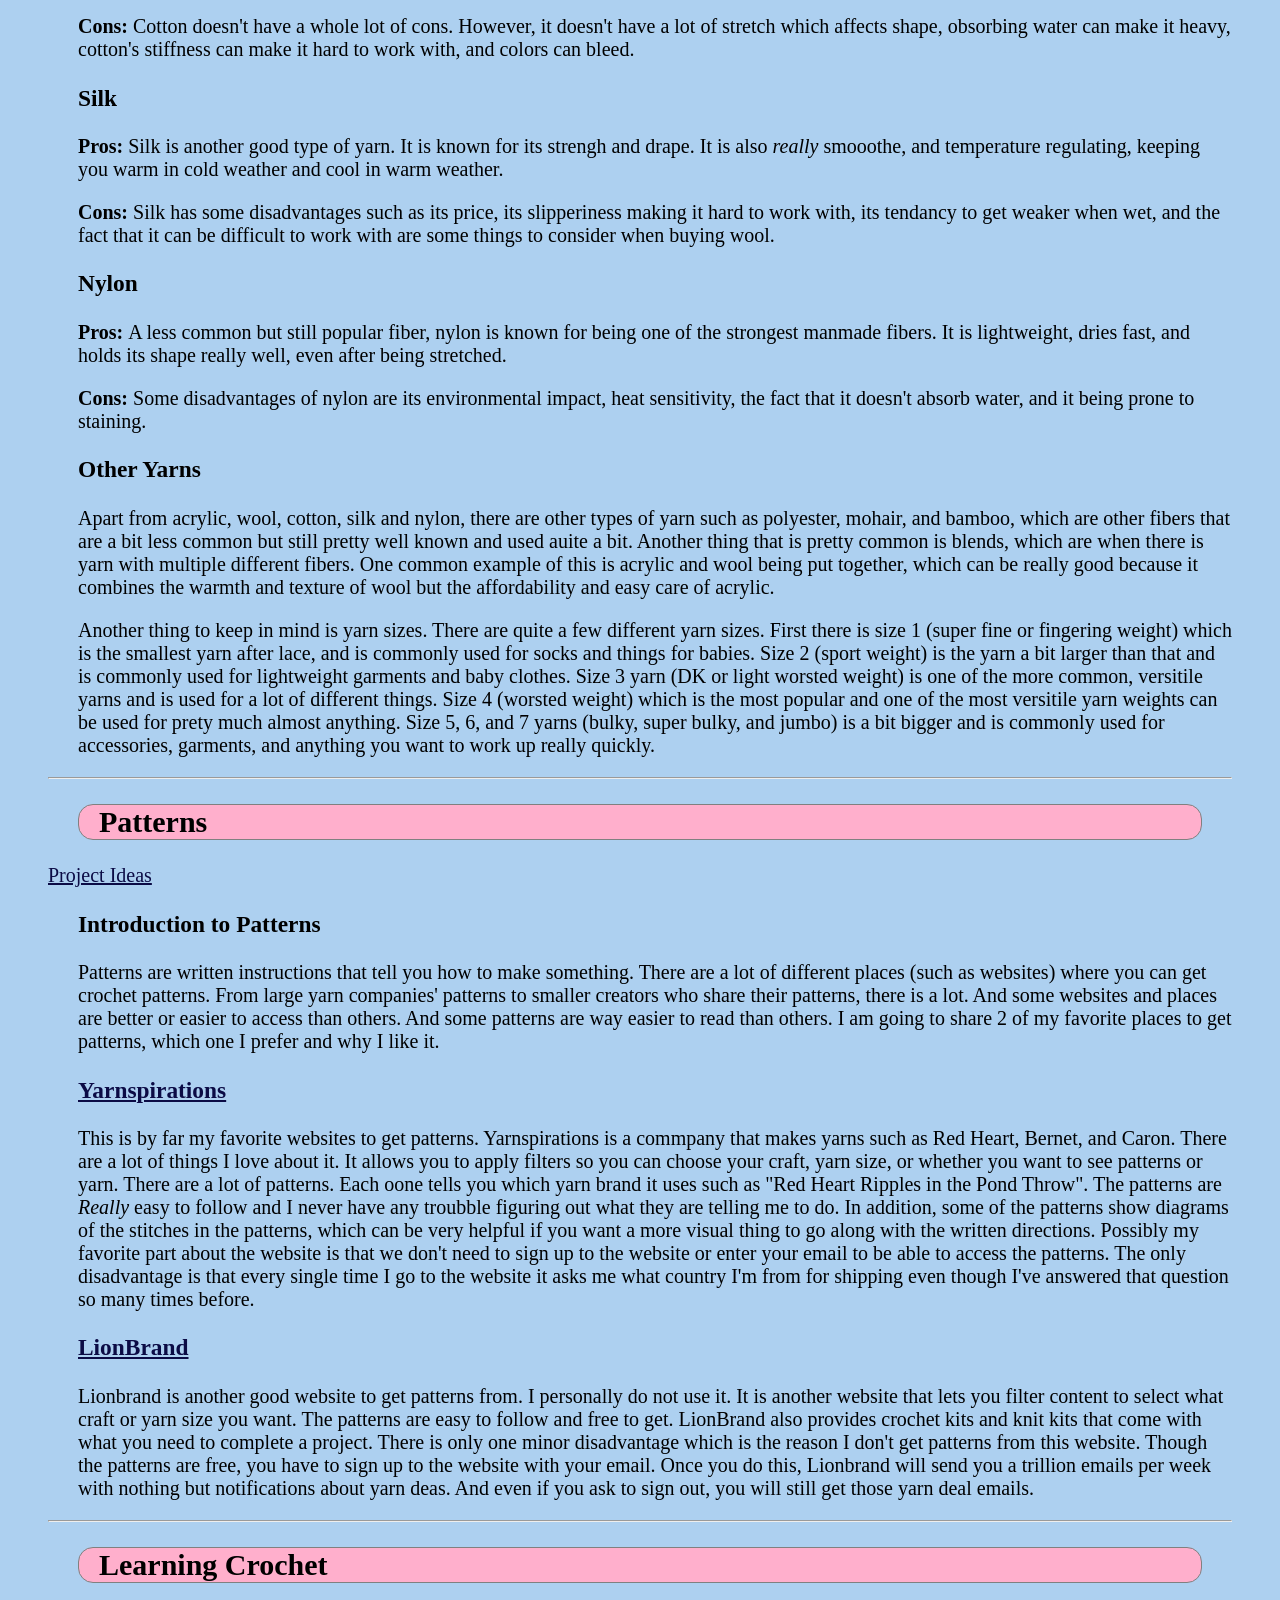
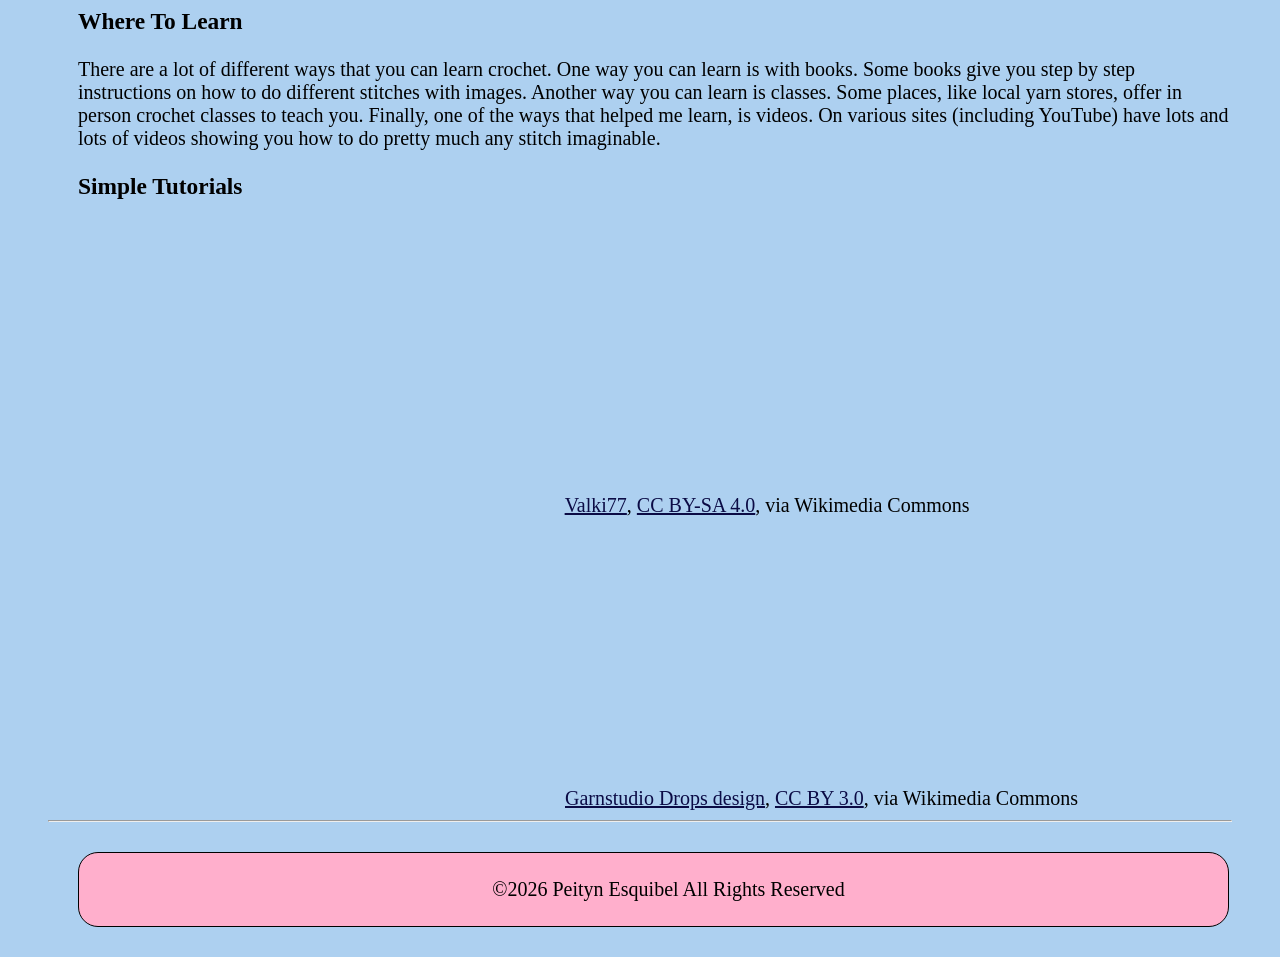
==== commit 2ee17280: "Update index.html Changed date on footer to 2026" ====
--- a/index.html
+++ b/index.html
@@ -5,20 +5,17 @@
   <title>Peityn Unit 5 Project</title> 
   <link rel="stylesheet" href="style.css">
   <link rel="preconnect" href="https://fonts.googleapis.com">
-  <link rel="preconnect" href="https://fonts.gstatic.com" crossorigin>
+<link rel="preconnect" href="https://fonts.gstatic.com" crossorigin>
+<link href="https://fonts.googleapis.com/css2?family=Averia+Serif+Libre:ital,wght@0,300;0,400;0,700;1,300;1,400;1,700&family=Dancing+Script:wght@400..700&display=swap" rel="stylesheet">
+</head>
+<meta name="viewport" content="width=device-width, initial-scale=1.0">
 
-<link href="https://fonts.googleapis.com/css2?family=Averia+Serif+Libre:ital,wght@0,300;0,400;0,700;1,300;1,400;1,700&family=Dancing+Script:wght@400..700&display=swap" rel="stylesheet">
-  <meta name="viewport" content="width=device-width, initial-scale=1.0">
-</head>
-  
 <body class="averia-serif-libre-regular">
 <header>
   <h1 class="dancing-script">The Art of Crochet</h1>
 </header>
-<button id="toggledarkmode">Toggle Dark Mode</button>
-<button id="sidebarbtn">Sidebar</button>
 <div class="wrapper">
-  <div class="sidebar" class="open" id='sidebar_content'>
+  <div class="sidebar">
   <nav>
     <ul>
 	  <li><a href="#Introduction">Introduction</a></li>
@@ -138,7 +135,7 @@
 </section>
 <section>
   <h3 id="otheryarns" tabindex="-1">Other Yarns</h3>
-  <p>Apart from acrylic, wool, cotton, silk and nylon, there are other types of yarn such as polyester, mohair, and bamboo, which are other fibers that are a bit less common but still pretty well known and used quite a bit. Another thing that is pretty common is blends, which are when there is yarn with multiple different fibers. One common example of this is acrylic and wool being put together, which can be really good because it combines the warmth and texture of wool but the affordability and easy care of acrylic.</p>
+  <p>Apart from acrylic, wool, cotton, silk and nylon, there are other types of yarn such as polyester, mohair, and bamboo, which are other fibers that are a bit less common but still pretty well known and used auite a bit. Another thing that is pretty common is blends, which are when there is yarn with multiple different fibers. One common example of this is acrylic and wool being put together, which can be really good because it combines the warmth and texture of wool but the affordability and easy care of acrylic.</p>
   <p>Another thing to keep in mind is yarn sizes. There are quite a few different yarn sizes. First there is size 1 (super fine or fingering weight) which is the smallest yarn after lace, and is commonly used for socks and things for babies. Size 2 (sport weight) is the yarn a bit larger than that and is commonly used for lightweight garments and baby clothes. Size 3 yarn (DK or light worsted weight) is one of the more common, versitile yarns and is used for a lot of different things. Size 4 (worsted weight) which is the most popular and one of the most versitile yarn weights can be used for prety much almost anything. Size 5, 6, and 7 yarns (bulky, super bulky, and jumbo) is a bit bigger and is commonly used for accessories, garments, and anything you want to work up really quickly. 
 </section>
 <hr>
@@ -169,10 +166,10 @@
 </div>
 <hr>
 <footer>
-  <p>&copy;2025 Peityn Esquibel All Rights Reserved</p>
+  <p>&copy;2026 Peityn Esquibel All Rights Reserved</p>
   <p>
 </footer>
-<script src="script.js"></script>
   </body>
   </html>
-  +  
+
--- a/style.css
+++ b/style.css
@@ -114,6 +114,7 @@
     .sidebar {
 		width: 100%;
 		position: static;
+		padding-right: 0px;
 	} 
 	.wrapper { 
 	    flex-direction: column;
@@ -154,32 +155,39 @@
 	background-color: #0f222e;
 	color: white;
 } 
+
 .dark .sidebar {
 	background: #1c344d;
 	color: white;
 	border-right: 2px solid #a2d2ff;
 } 
+
 .dark header {
 	background-color: #473352;
 	color: white;
 } 
+
 .dark h2 {
 	background-color: #542436;
 	color: white;
 }
+
 .dark a {
 	color: white;
 }
+
 .dark footer {
 	background-color: #6b2a41;
 	color: white;
 } 
+
 .dark h1{
 	background-color: #473352;
 	color: white;
 	transition: all 0.3s ease;
 }
 
+	
 #toggledarkmode {
 	background-color: #cc87a0;
 	border: 1px solid black;
@@ -204,9 +212,9 @@
 	    flex-shrink: 1;
     }
 	.open {
-	  width: 10%;
+	  width: 200px;
 	  opacity: 1;
 	  display: block;
 	  transition: all 0.5s ease;
 	}
-}+}
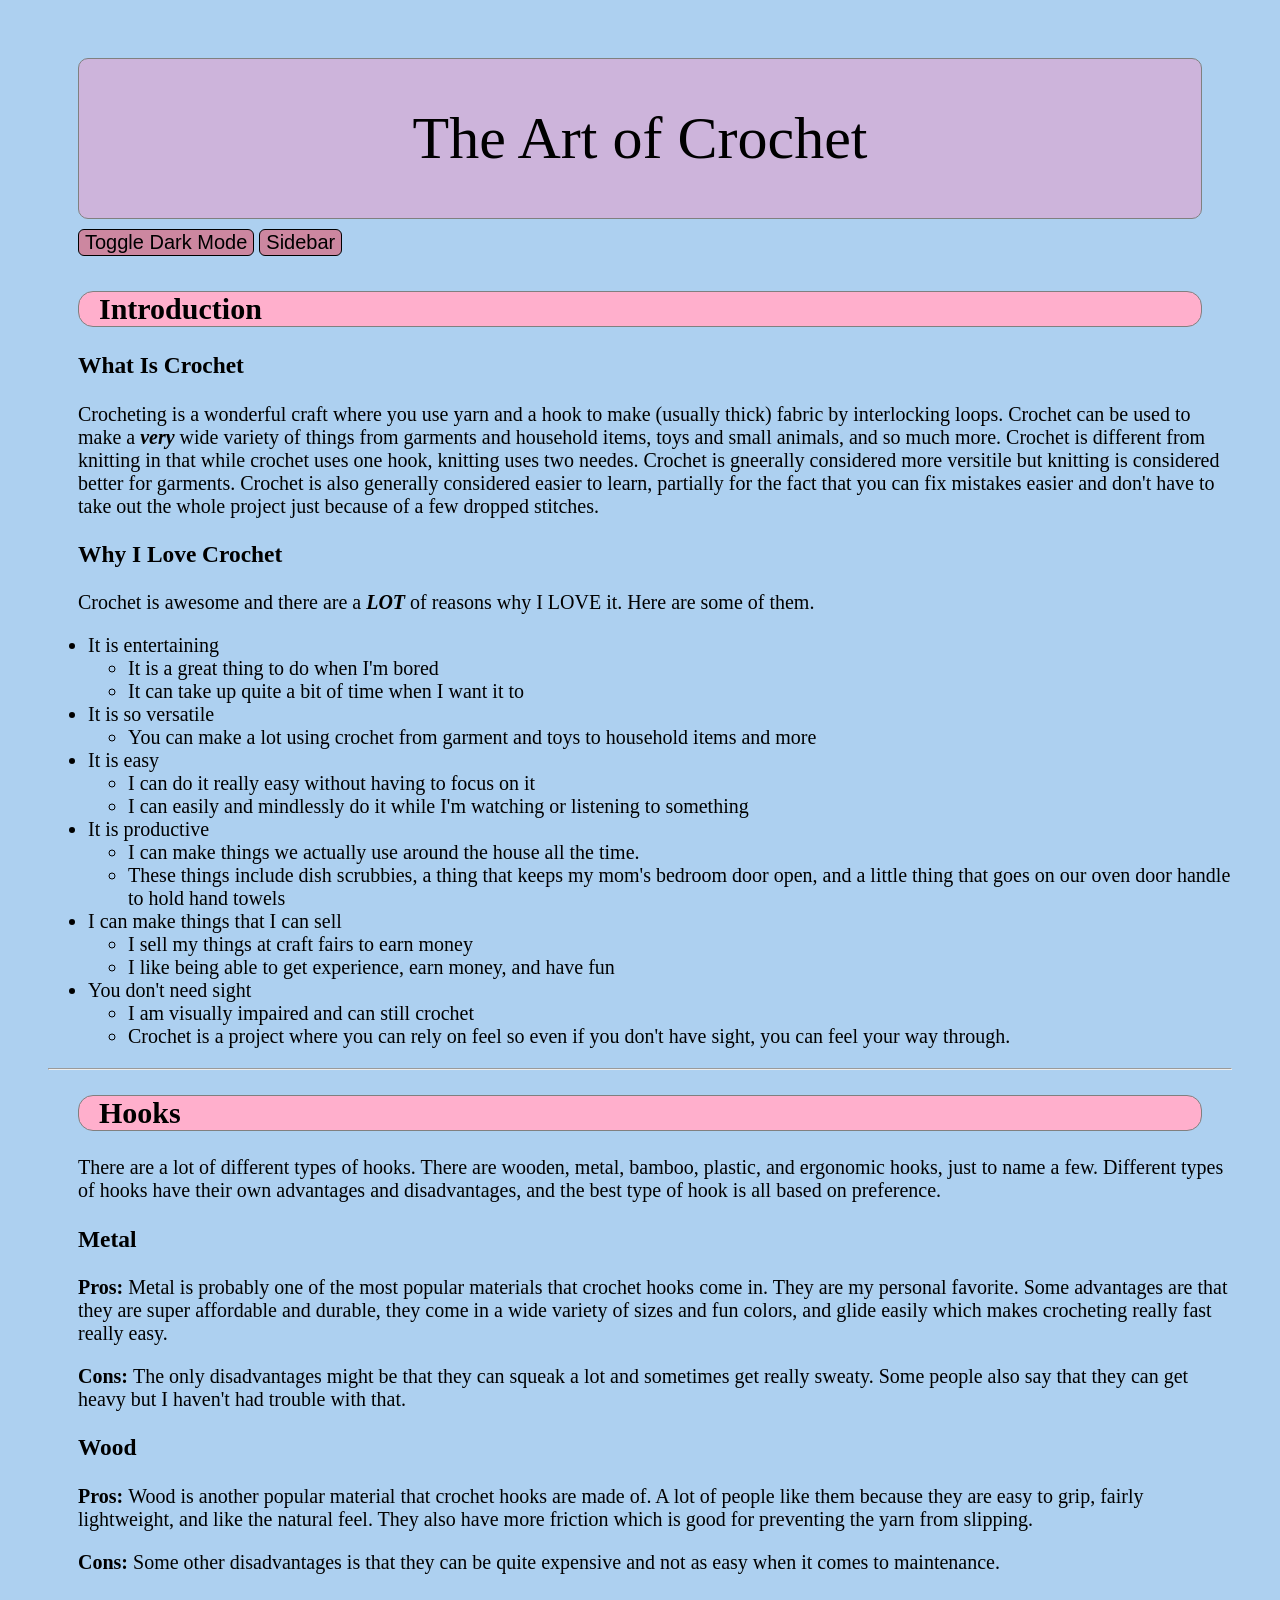
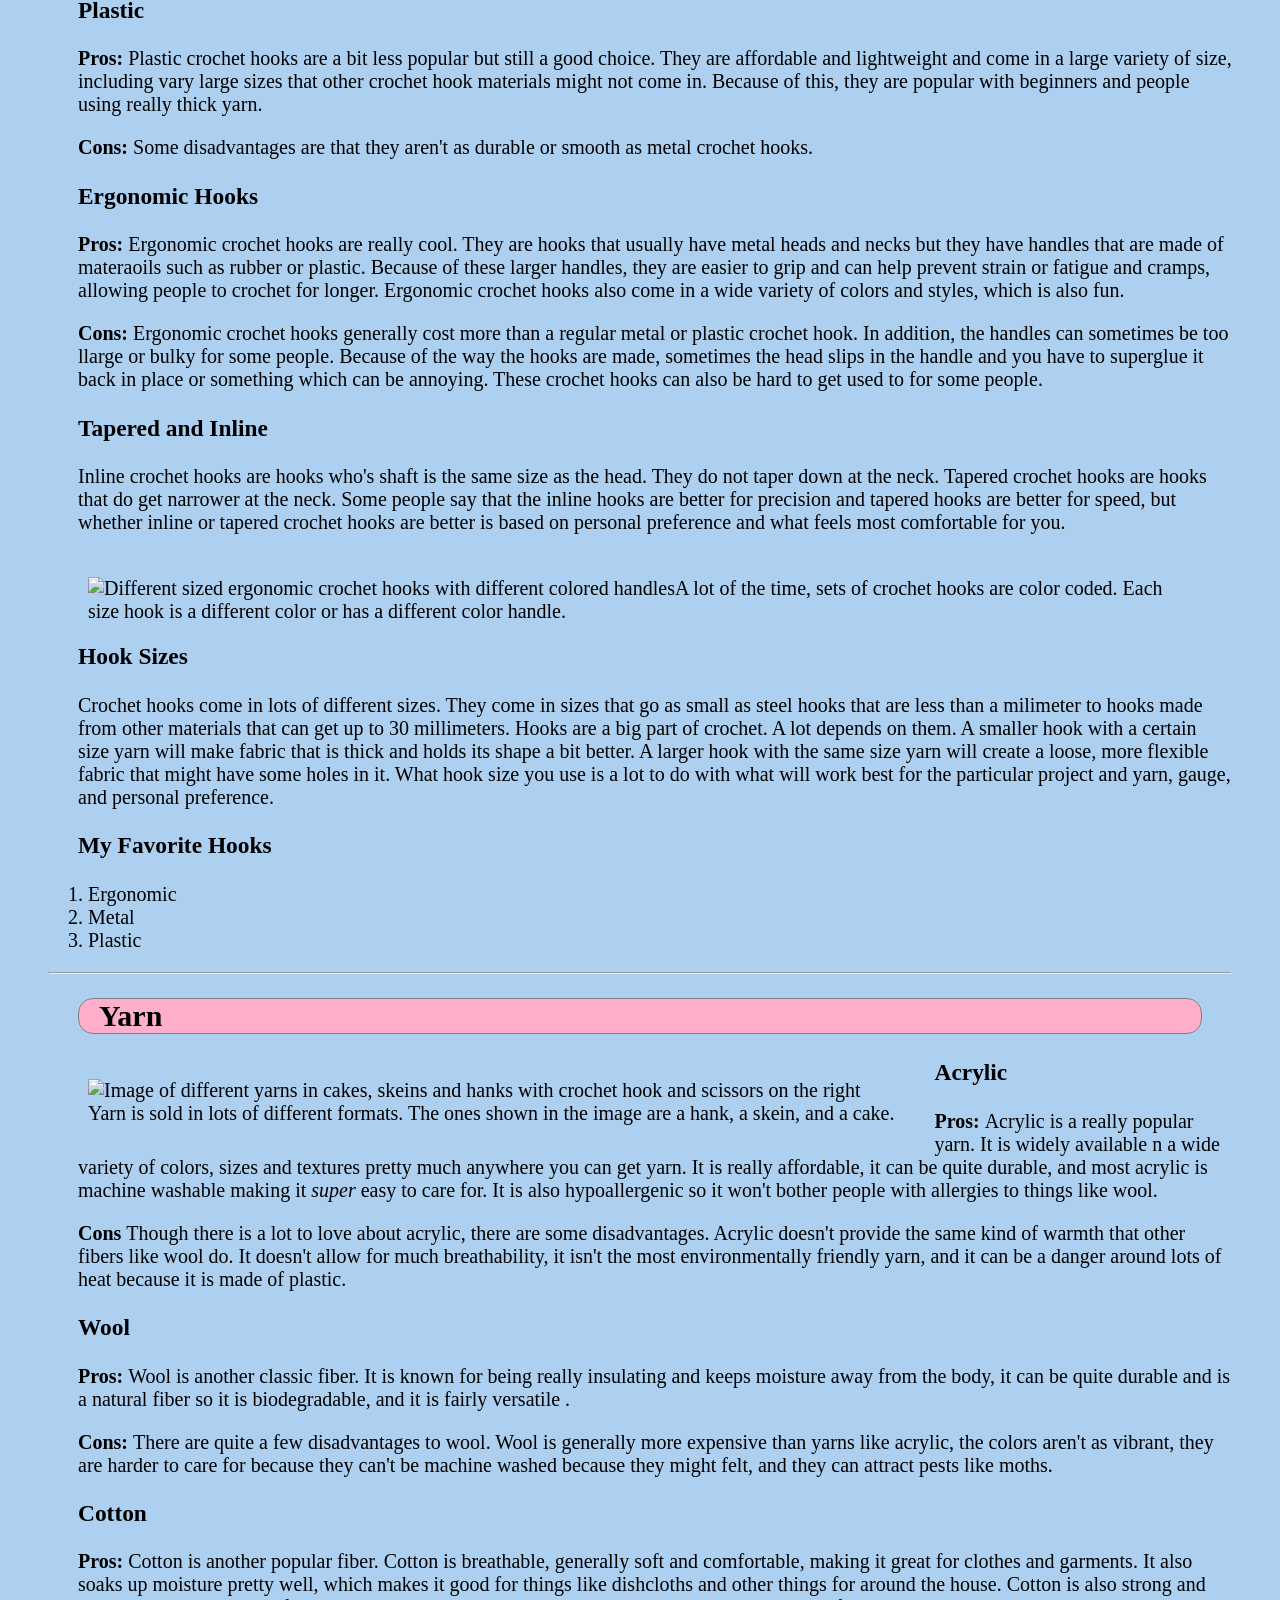
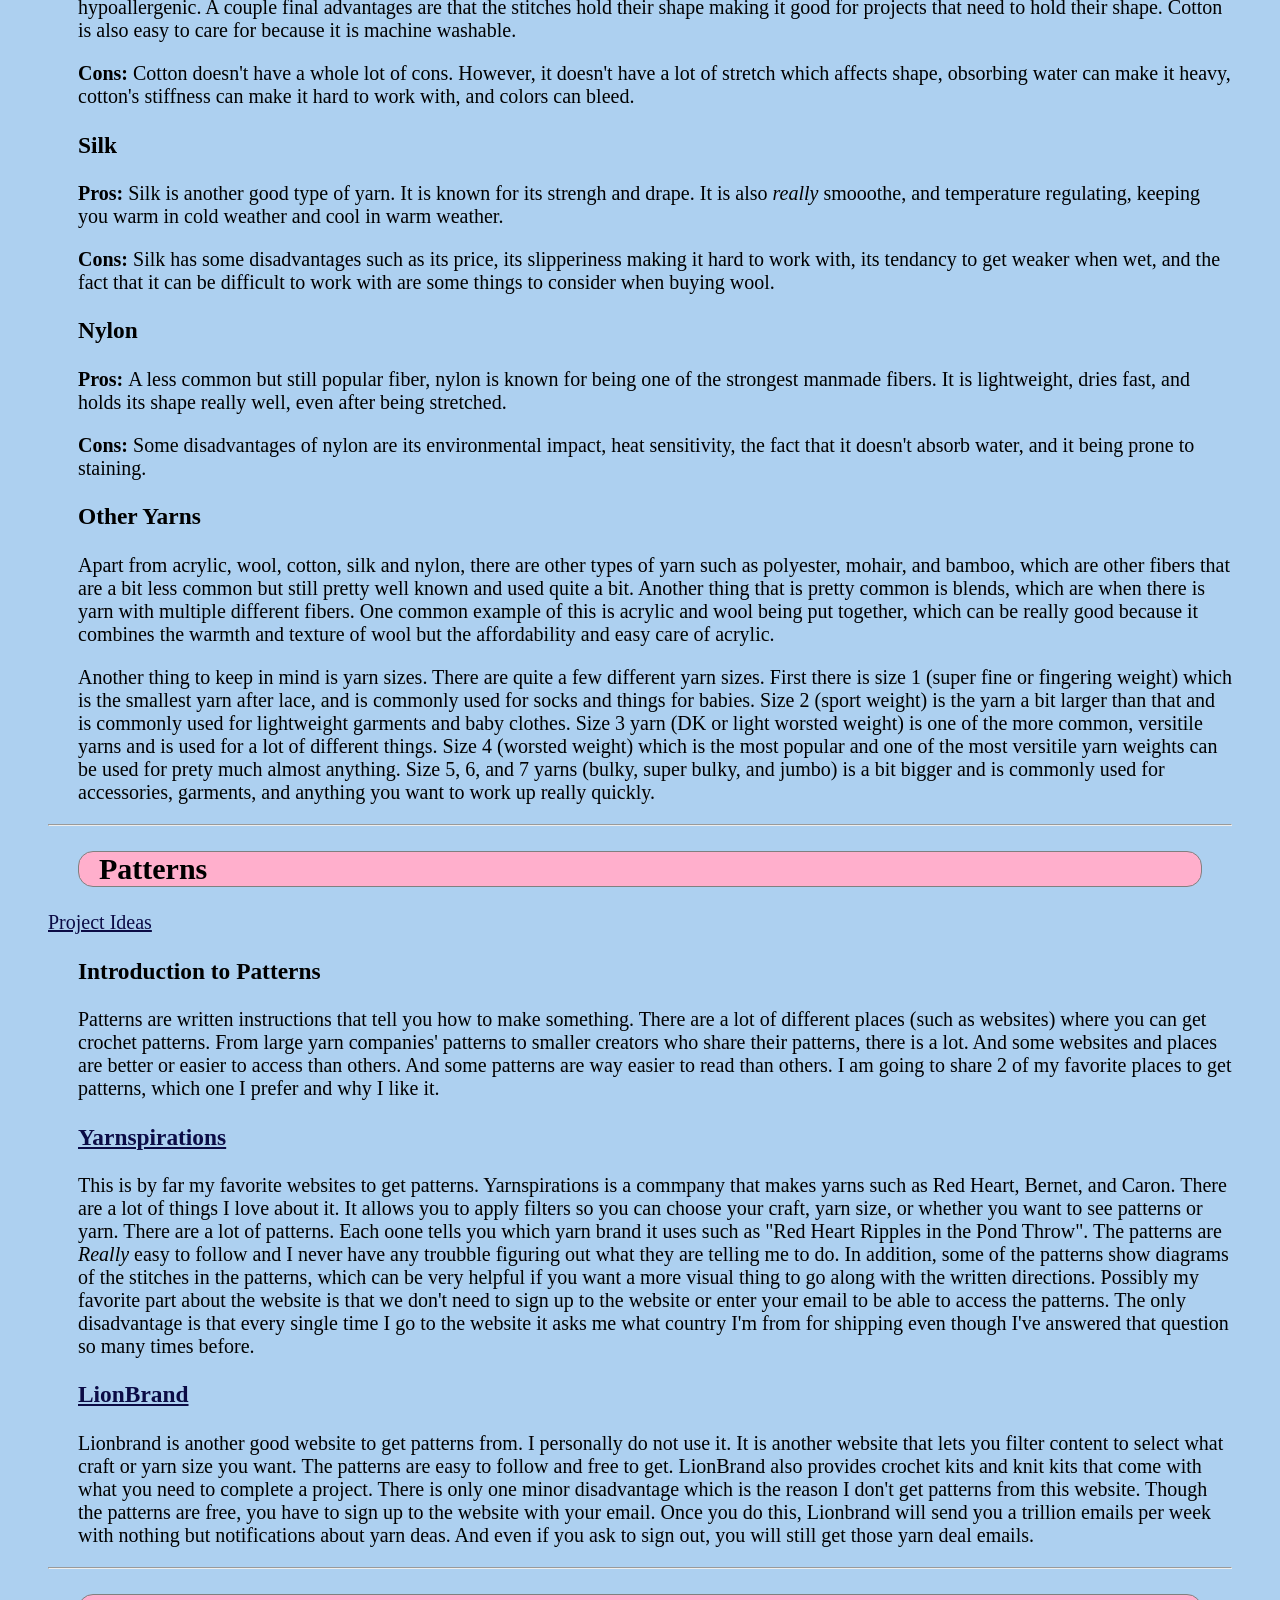
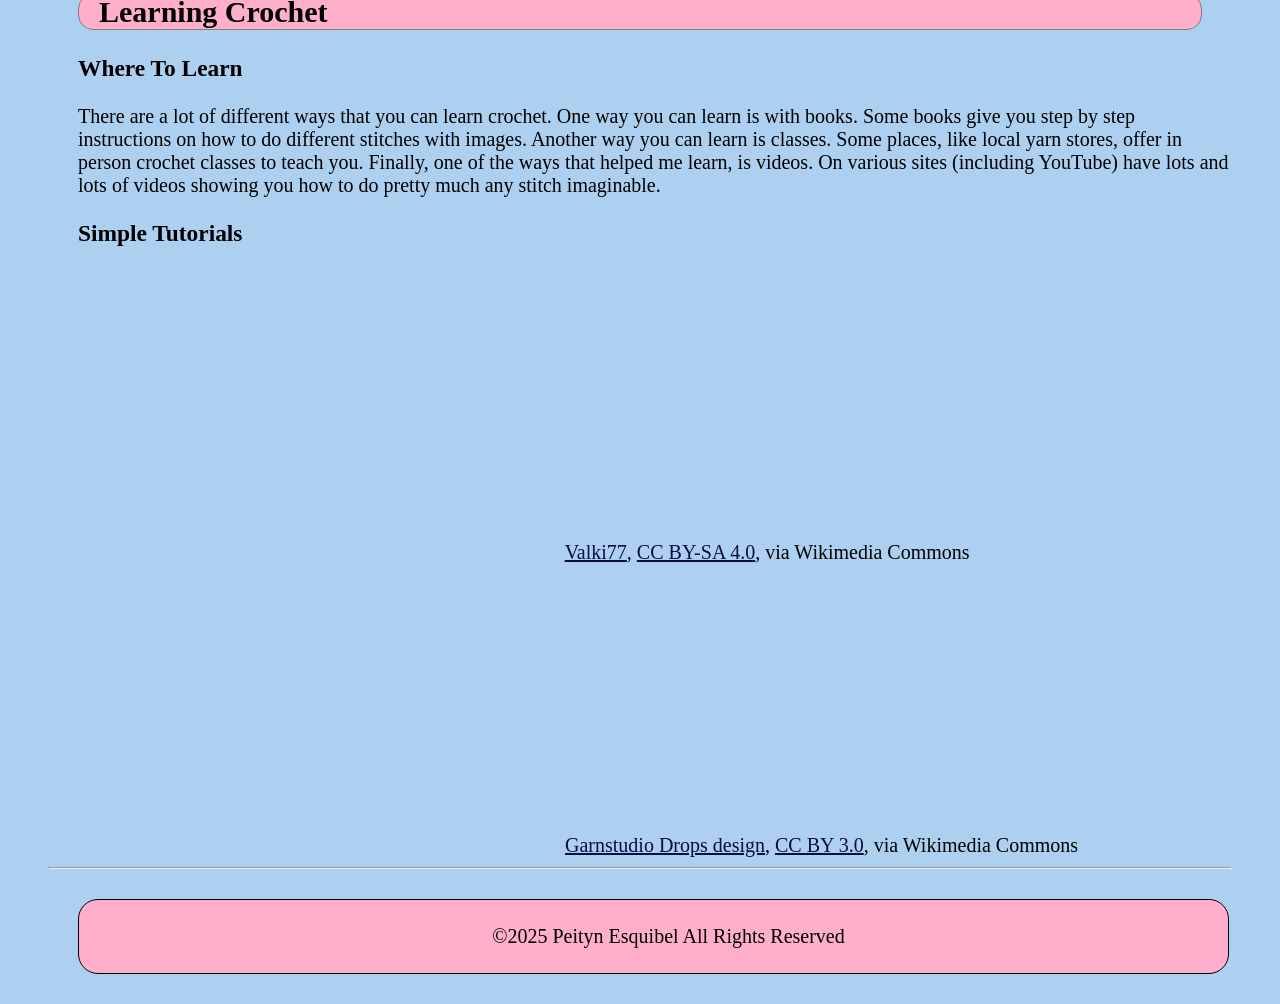
==== commit b9b0405a: "Update index.html Added ARIA to HTML" ====
--- a/index.html
+++ b/index.html
@@ -5,17 +5,20 @@
   <title>Peityn Unit 5 Project</title> 
   <link rel="stylesheet" href="style.css">
   <link rel="preconnect" href="https://fonts.googleapis.com">
-<link rel="preconnect" href="https://fonts.gstatic.com" crossorigin>
+  <link rel="preconnect" href="https://fonts.gstatic.com" crossorigin>
+
 <link href="https://fonts.googleapis.com/css2?family=Averia+Serif+Libre:ital,wght@0,300;0,400;0,700;1,300;1,400;1,700&family=Dancing+Script:wght@400..700&display=swap" rel="stylesheet">
+  <meta name="viewport" content="width=device-width, initial-scale=1.0">
 </head>
-<meta name="viewport" content="width=device-width, initial-scale=1.0">
-
+  
 <body class="averia-serif-libre-regular">
 <header>
   <h1 class="dancing-script">The Art of Crochet</h1>
 </header>
+<button id="toggledarkmode">Toggle Dark Mode</button>
+<button id="sidebarbtn" aria-expanded="false" aria-controls="sidebar_content" aria-label="Toggle Sidebar">Sidebar</button>
 <div class="wrapper">
-  <div class="sidebar">
+  <div class="sidebar" aria-hidden="true" id='sidebar_content'>
   <nav>
     <ul>
 	  <li><a href="#Introduction">Introduction</a></li>
@@ -135,7 +138,7 @@
 </section>
 <section>
   <h3 id="otheryarns" tabindex="-1">Other Yarns</h3>
-  <p>Apart from acrylic, wool, cotton, silk and nylon, there are other types of yarn such as polyester, mohair, and bamboo, which are other fibers that are a bit less common but still pretty well known and used auite a bit. Another thing that is pretty common is blends, which are when there is yarn with multiple different fibers. One common example of this is acrylic and wool being put together, which can be really good because it combines the warmth and texture of wool but the affordability and easy care of acrylic.</p>
+  <p>Apart from acrylic, wool, cotton, silk and nylon, there are other types of yarn such as polyester, mohair, and bamboo, which are other fibers that are a bit less common but still pretty well known and used quite a bit. Another thing that is pretty common is blends, which are when there is yarn with multiple different fibers. One common example of this is acrylic and wool being put together, which can be really good because it combines the warmth and texture of wool but the affordability and easy care of acrylic.</p>
   <p>Another thing to keep in mind is yarn sizes. There are quite a few different yarn sizes. First there is size 1 (super fine or fingering weight) which is the smallest yarn after lace, and is commonly used for socks and things for babies. Size 2 (sport weight) is the yarn a bit larger than that and is commonly used for lightweight garments and baby clothes. Size 3 yarn (DK or light worsted weight) is one of the more common, versitile yarns and is used for a lot of different things. Size 4 (worsted weight) which is the most popular and one of the most versitile yarn weights can be used for prety much almost anything. Size 5, 6, and 7 yarns (bulky, super bulky, and jumbo) is a bit bigger and is commonly used for accessories, garments, and anything you want to work up really quickly. 
 </section>
 <hr>
@@ -166,10 +169,10 @@
 </div>
 <hr>
 <footer>
-  <p>&copy;2026 Peityn Esquibel All Rights Reserved</p>
+  <p>&copy;2025 Peityn Esquibel All Rights Reserved</p>
   <p>
 </footer>
+<script src="script.js"></script>
   </body>
   </html>
   
-
